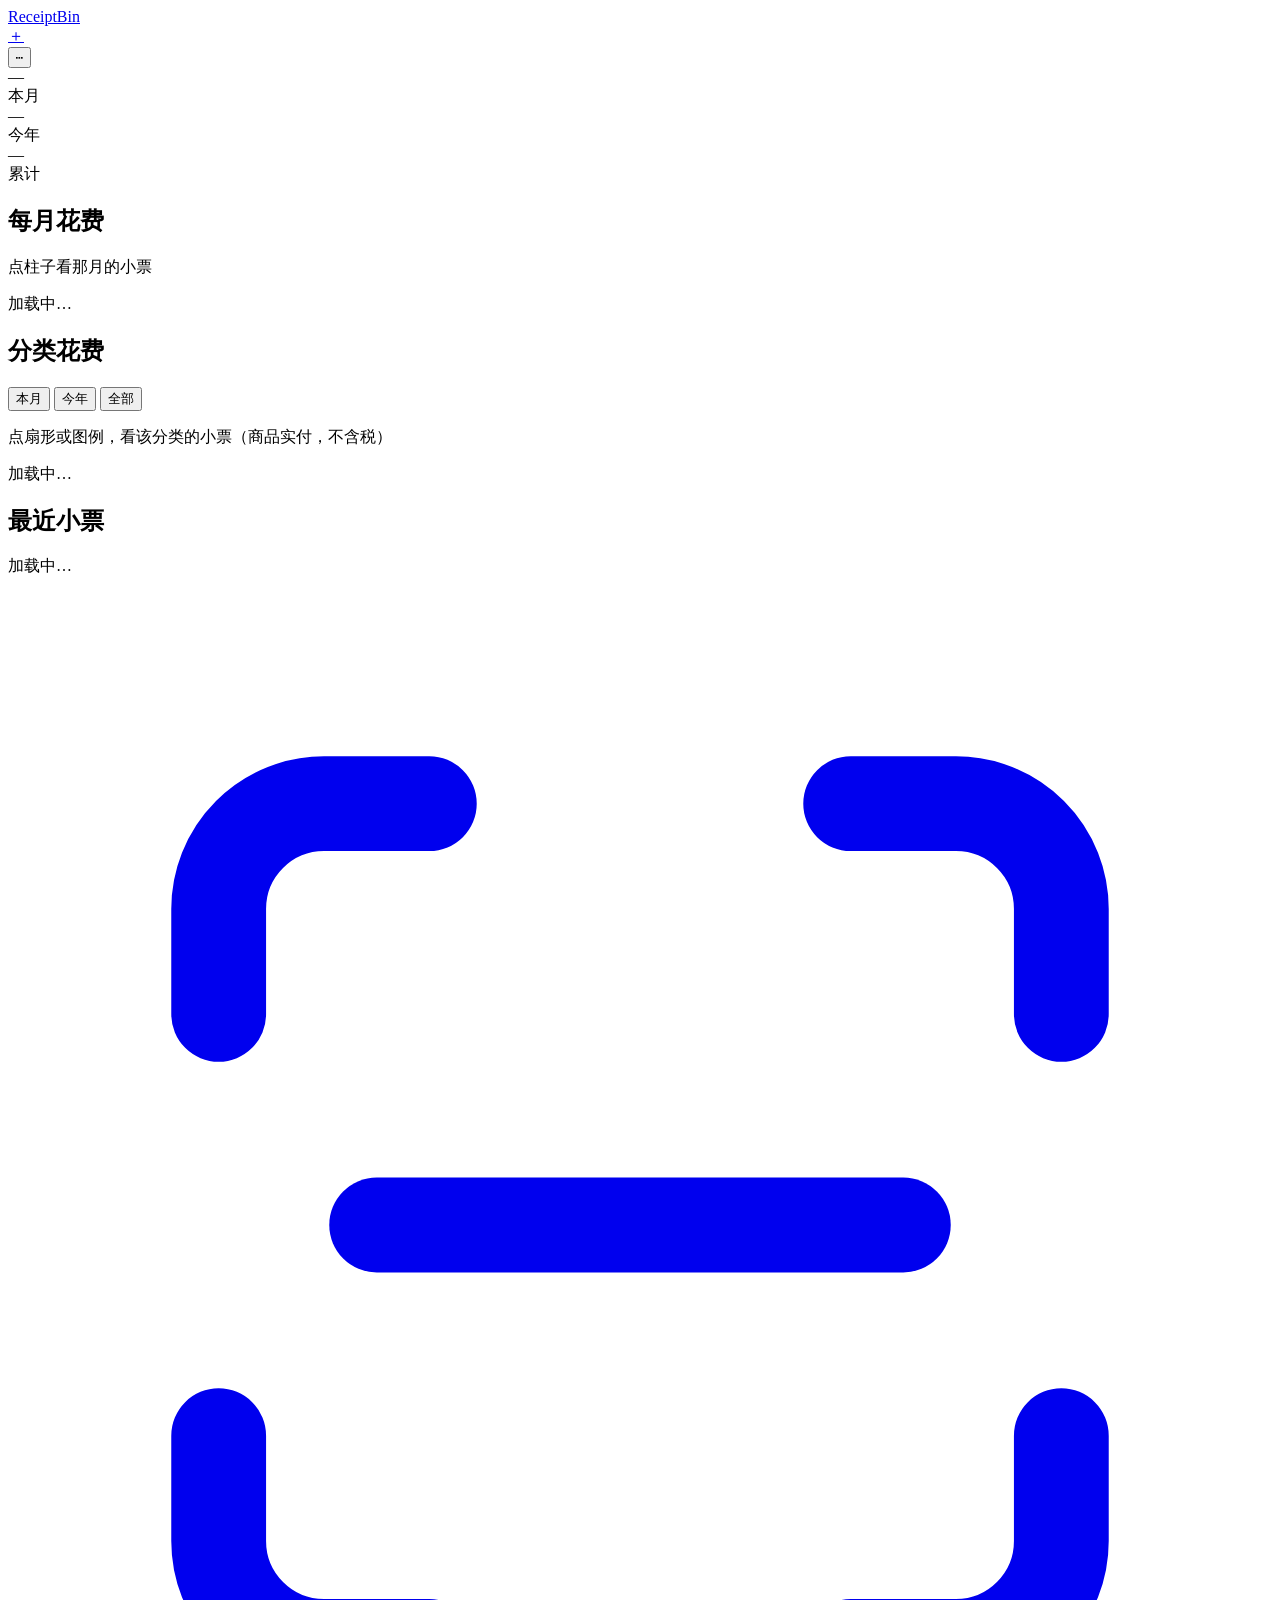
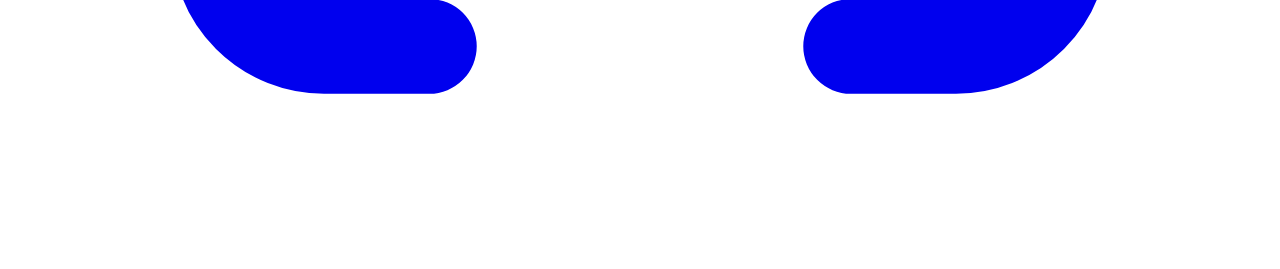
==== web/pages/index.html @ 1c5d77f0 "ReceiptBin v1.0：Costco 购物记录 种子与测试数据均为虚构示例，不含真实购物记录。" ====
<!DOCTYPE html>
<html lang="zh-CN">
<head>
<meta charset="utf-8">
<meta name="viewport" content="width=device-width, initial-scale=1, viewport-fit=cover">
<meta name="mobile-web-app-capable" content="yes">
<meta name="apple-mobile-web-app-capable" content="yes">
<meta name="apple-mobile-web-app-status-bar-style" content="default">
<meta name="apple-mobile-web-app-title" content="ReceiptBin">
<meta name="theme-color" content="#ffffff">
<link rel="manifest" href="/static/manifest.json">
<link rel="apple-touch-icon" href="/static/icon-180.png">
<title>ReceiptBin</title>
<link rel="stylesheet" href="/static/app.css">
</head>
<body>
<header class="topbar">
  <a class="brand" href="/">ReceiptBin</a>
  <div class="topbar-actions">
    <a class="icon-btn" href="/upload" aria-label="扫小票">＋</a>
    <div class="topbar-menu">
      <button class="icon-btn" id="topMenuBtn" aria-label="菜单">⋯</button>
      <div class="menu-pop" id="topMenuPop" hidden>
        <a class="menu-item" href="/receipts">小票</a>
        <a class="menu-item" href="/search">搜索</a>
        <a class="menu-item" href="/watchlist">盯价</a>
        <a class="menu-item" href="/alerts">提醒<span class="badge-inline" data-alert-badge hidden></span></a>
        <a class="menu-item" href="/settings">设置</a>
        <button class="menu-item danger" id="logoutBtn">登出</button>
      </div>
    </div>
  </div>
</header>
<main class="home">
  <div id="alertBanner"></div>
  <div class="stat-grid" id="statGrid">
    <div class="stat-card"><div class="stat-num">—</div><div class="stat-label">本月</div></div>
    <div class="stat-card"><div class="stat-num">—</div><div class="stat-label">今年</div></div>
    <div class="stat-card"><div class="stat-num">—</div><div class="stat-label">累计</div></div>
  </div>
  <div class="card chart-card">
    <h2>每月花费</h2>
    <p class="muted">点柱子看那月的小票</p>
    <div id="monthChart"><p class="muted">加载中…</p></div>
  </div>
  <div class="card chart-card">
    <h2>分类花费</h2>
    <div class="seg-bar" id="periodSeg">
      <button class="seg-btn" data-period="month">本月</button>
      <button class="seg-btn selected" data-period="year">今年</button>
      <button class="seg-btn" data-period="all">全部</button>
    </div>
    <p class="muted">点扇形或图例，看该分类的小票（商品实付，不含税）</p>
    <div id="catChart"><p class="muted">加载中…</p></div>
    <div class="legend" id="catLegend"></div>
  </div>
  <h2>最近小票</h2>
  <div id="recentList"><p class="muted">加载中…</p></div>
  <a class="fab" href="/upload" aria-label="扫小票">
    <svg viewBox="0 0 24 24" fill="none" stroke="currentColor" stroke-width="1.8" stroke-linecap="round" stroke-linejoin="round" aria-hidden="true">
      <path d="M4 8V6a2 2 0 0 1 2-2h2"/><path d="M16 4h2a2 2 0 0 1 2 2v2"/>
      <path d="M20 16v2a2 2 0 0 1-2 2h-2"/><path d="M8 20H6a2 2 0 0 1-2-2v-2"/>
      <path d="M7 12h10"/>
    </svg>
  </a>
</main>
<div id="toast"></div>
<script src="/static/app.js"></script>
<script src="/static/home.js"></script>
</body>
</html>
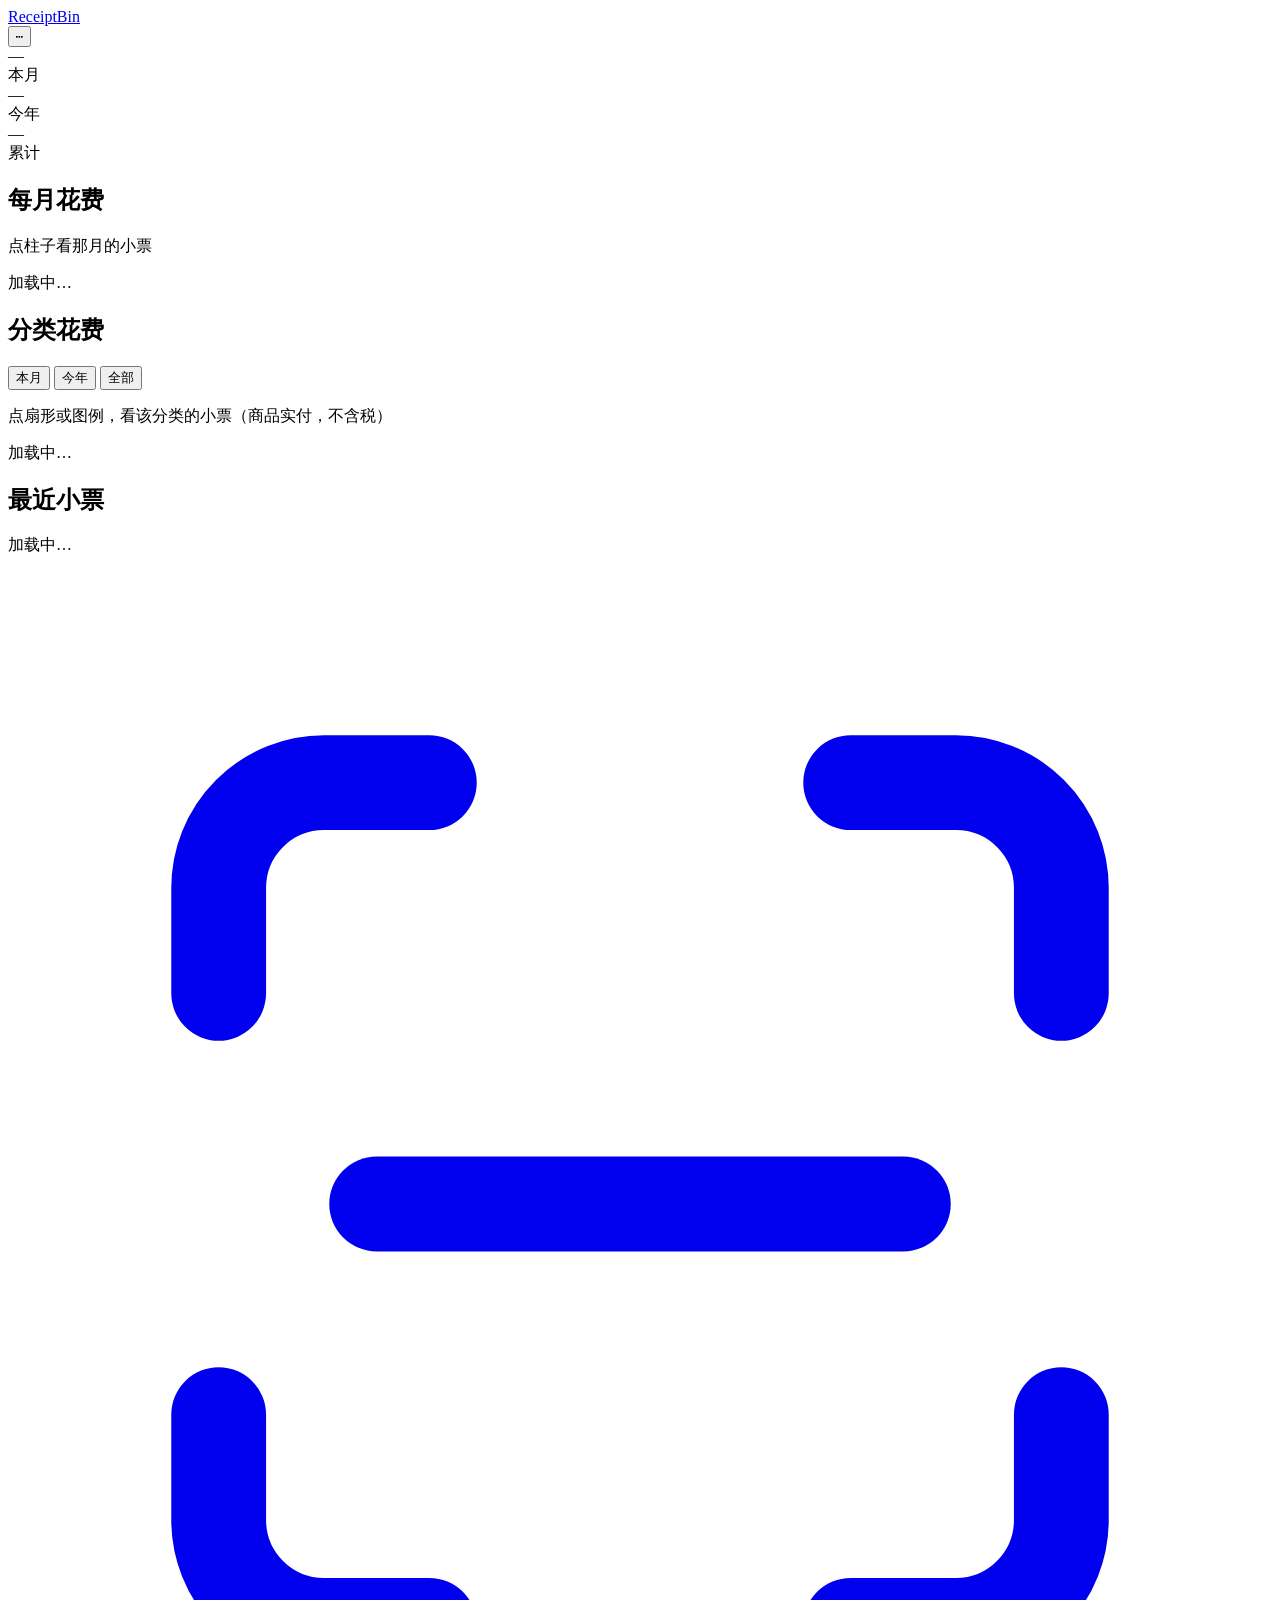
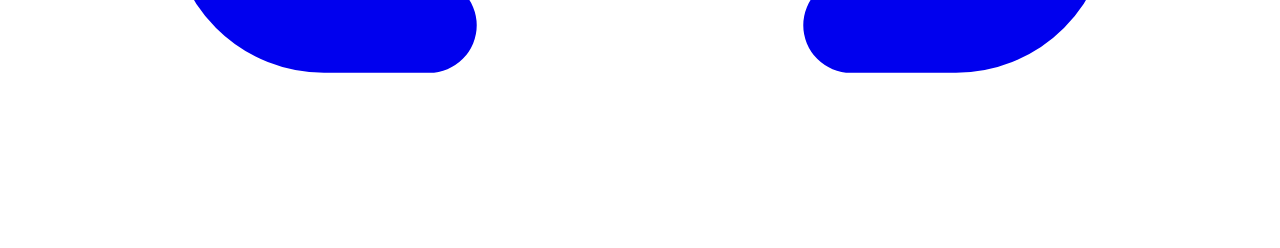
==== commit 748b351c: "v1.3: 导出解析接受任意单字母商品前缀（F=FSA 商品）；删顶部 + 图标，扫小票进 ⋯ 菜单 - exportItemRe 只认 E 前缀，F 前缀行（如 TAMPAX）整行被漏掉；   改为" ====
--- a/web/pages/index.html
+++ b/web/pages/index.html
@@ -17,10 +17,10 @@
 <header class="topbar">
   <a class="brand" href="/">ReceiptBin</a>
   <div class="topbar-actions">
-    <a class="icon-btn" href="/upload" aria-label="扫小票">＋</a>
     <div class="topbar-menu">
       <button class="icon-btn" id="topMenuBtn" aria-label="菜单">⋯</button>
       <div class="menu-pop" id="topMenuPop" hidden>
+        <a class="menu-item" href="/upload">扫小票</a>
         <a class="menu-item" href="/receipts">小票</a>
         <a class="menu-item" href="/search">搜索</a>
         <a class="menu-item" href="/watchlist">盯价</a>
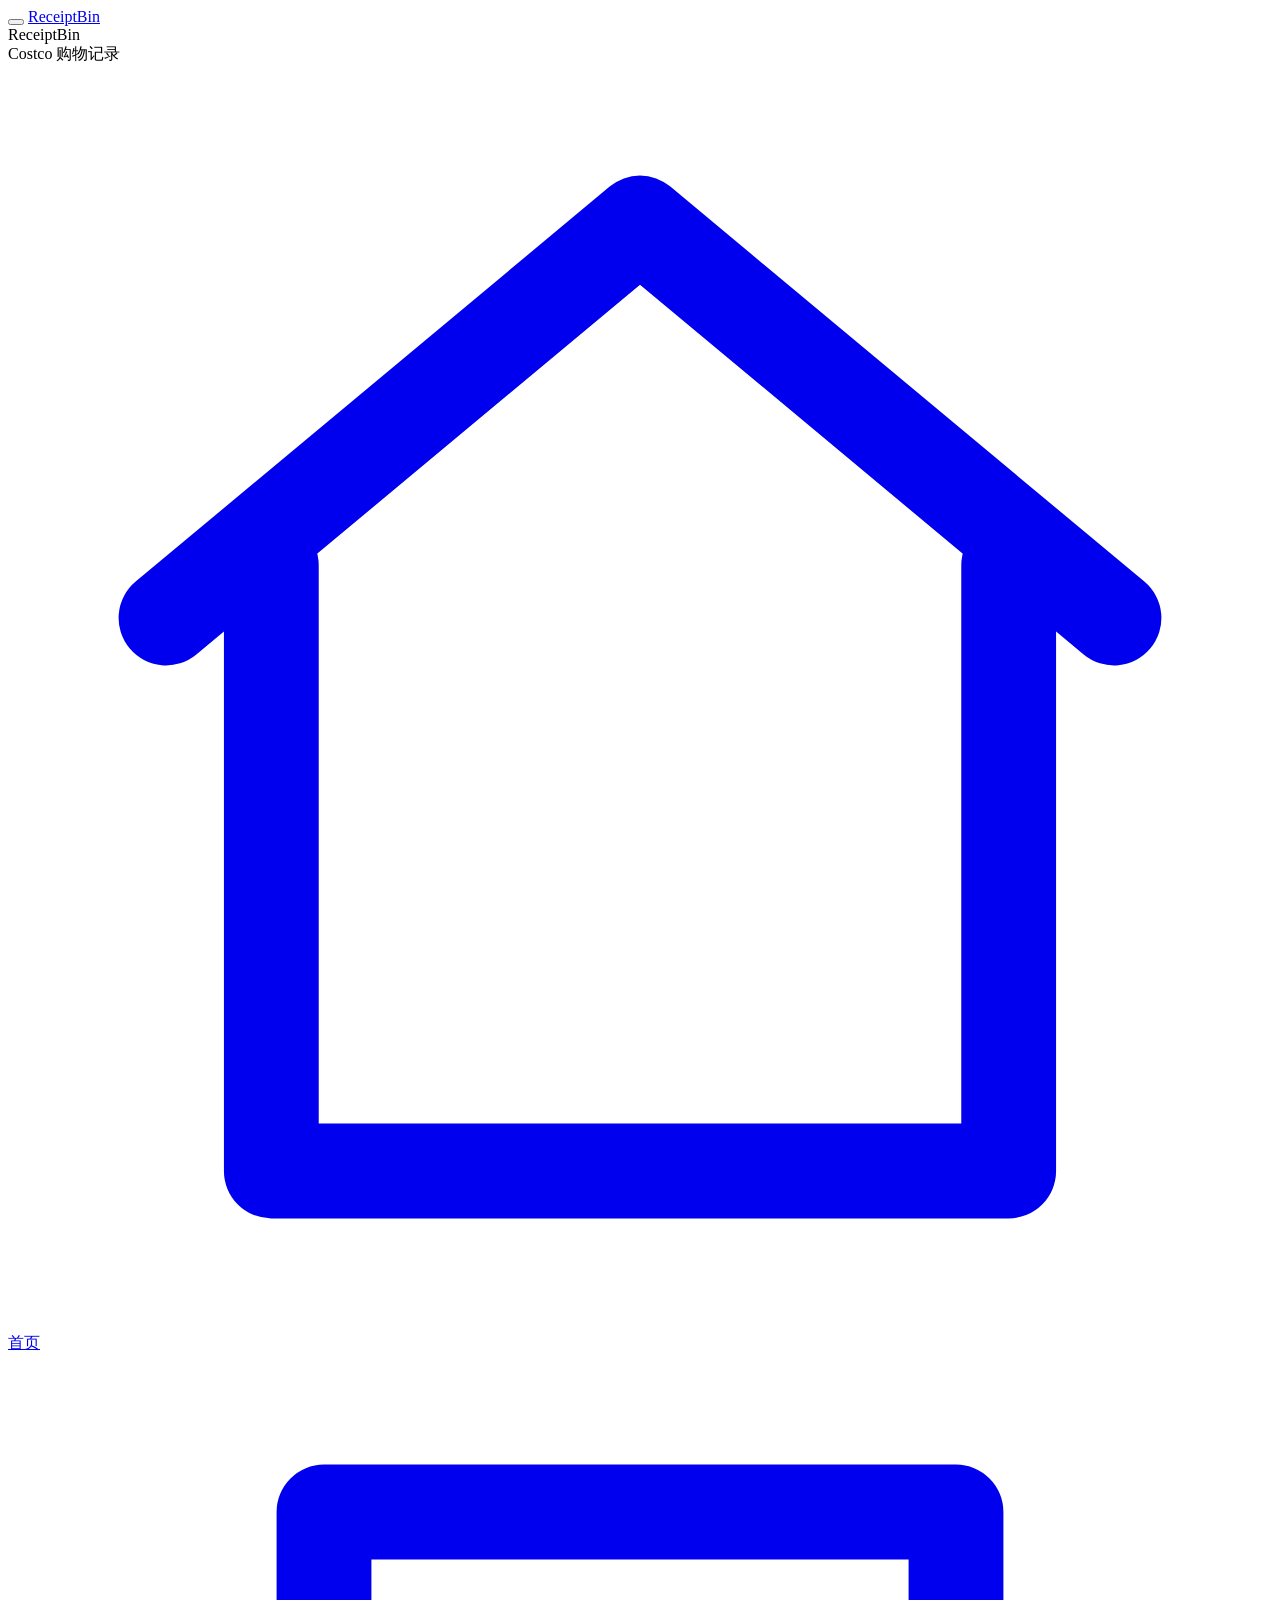
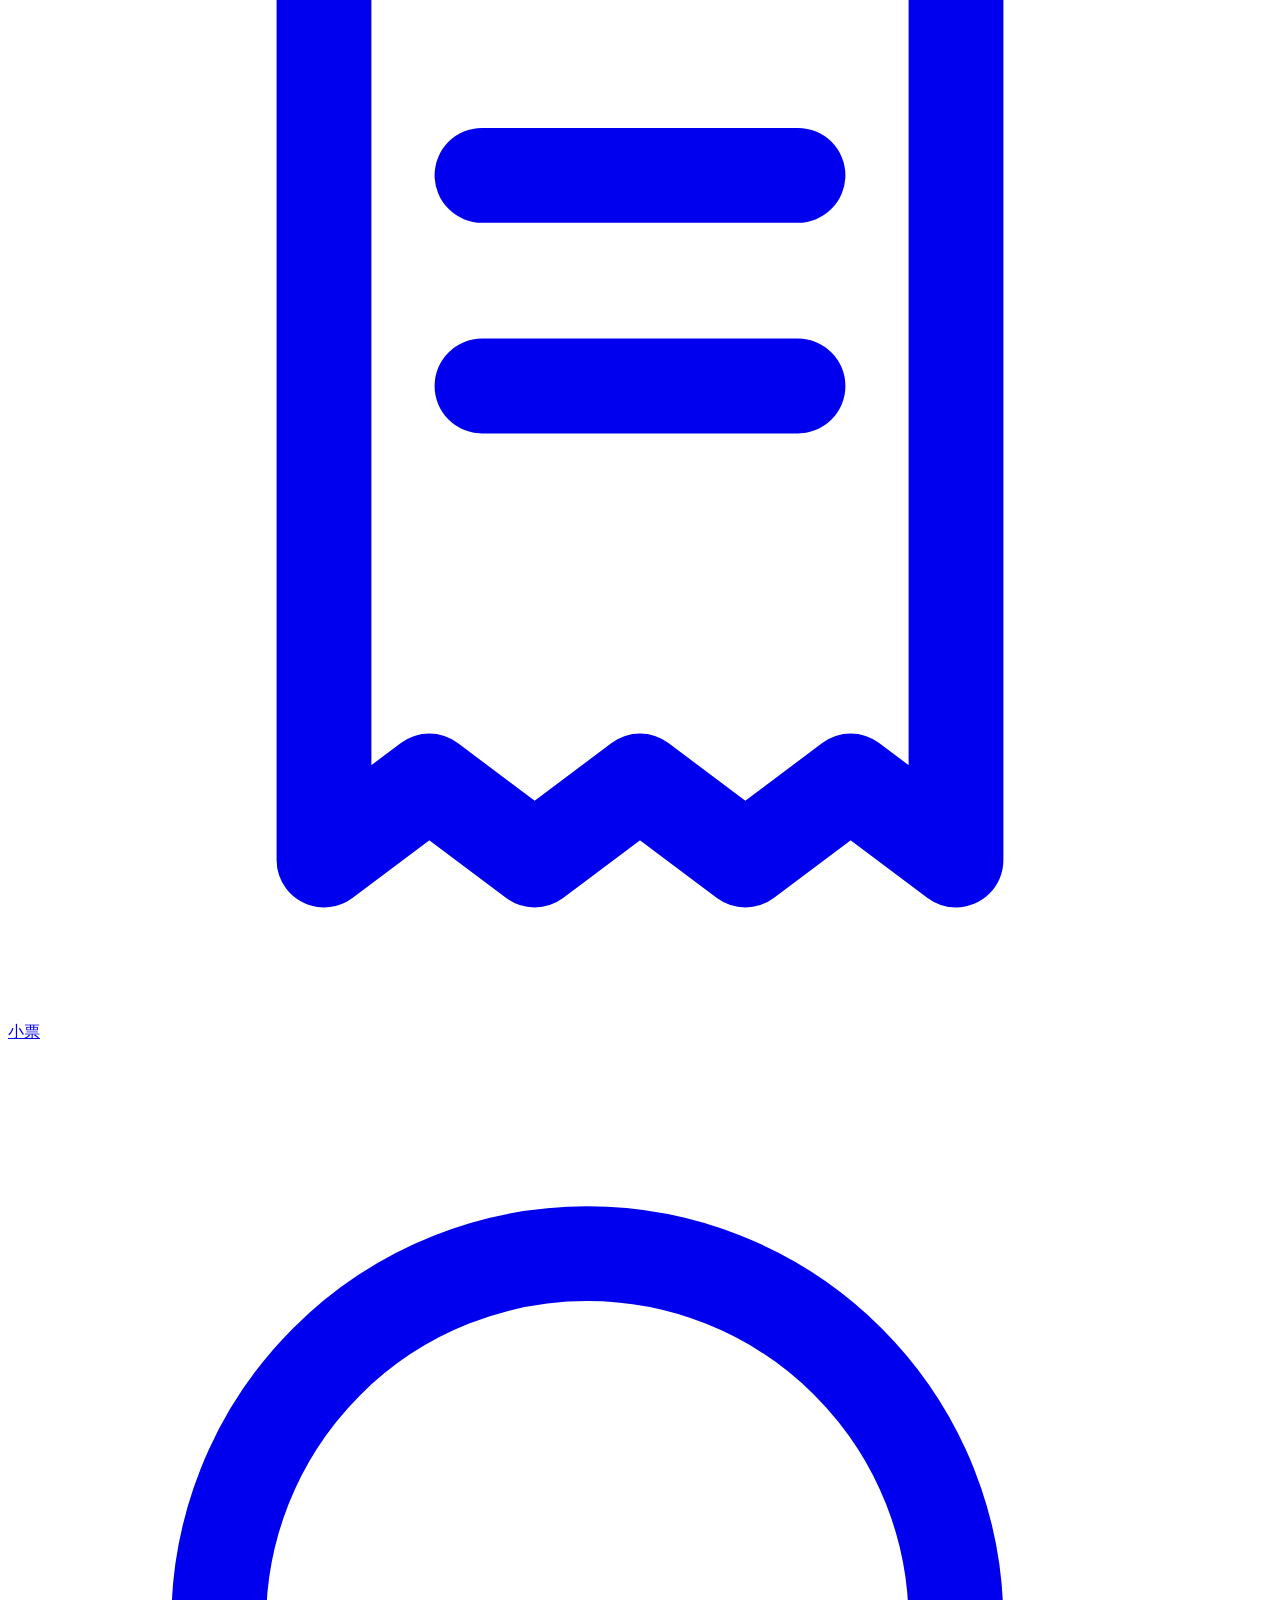
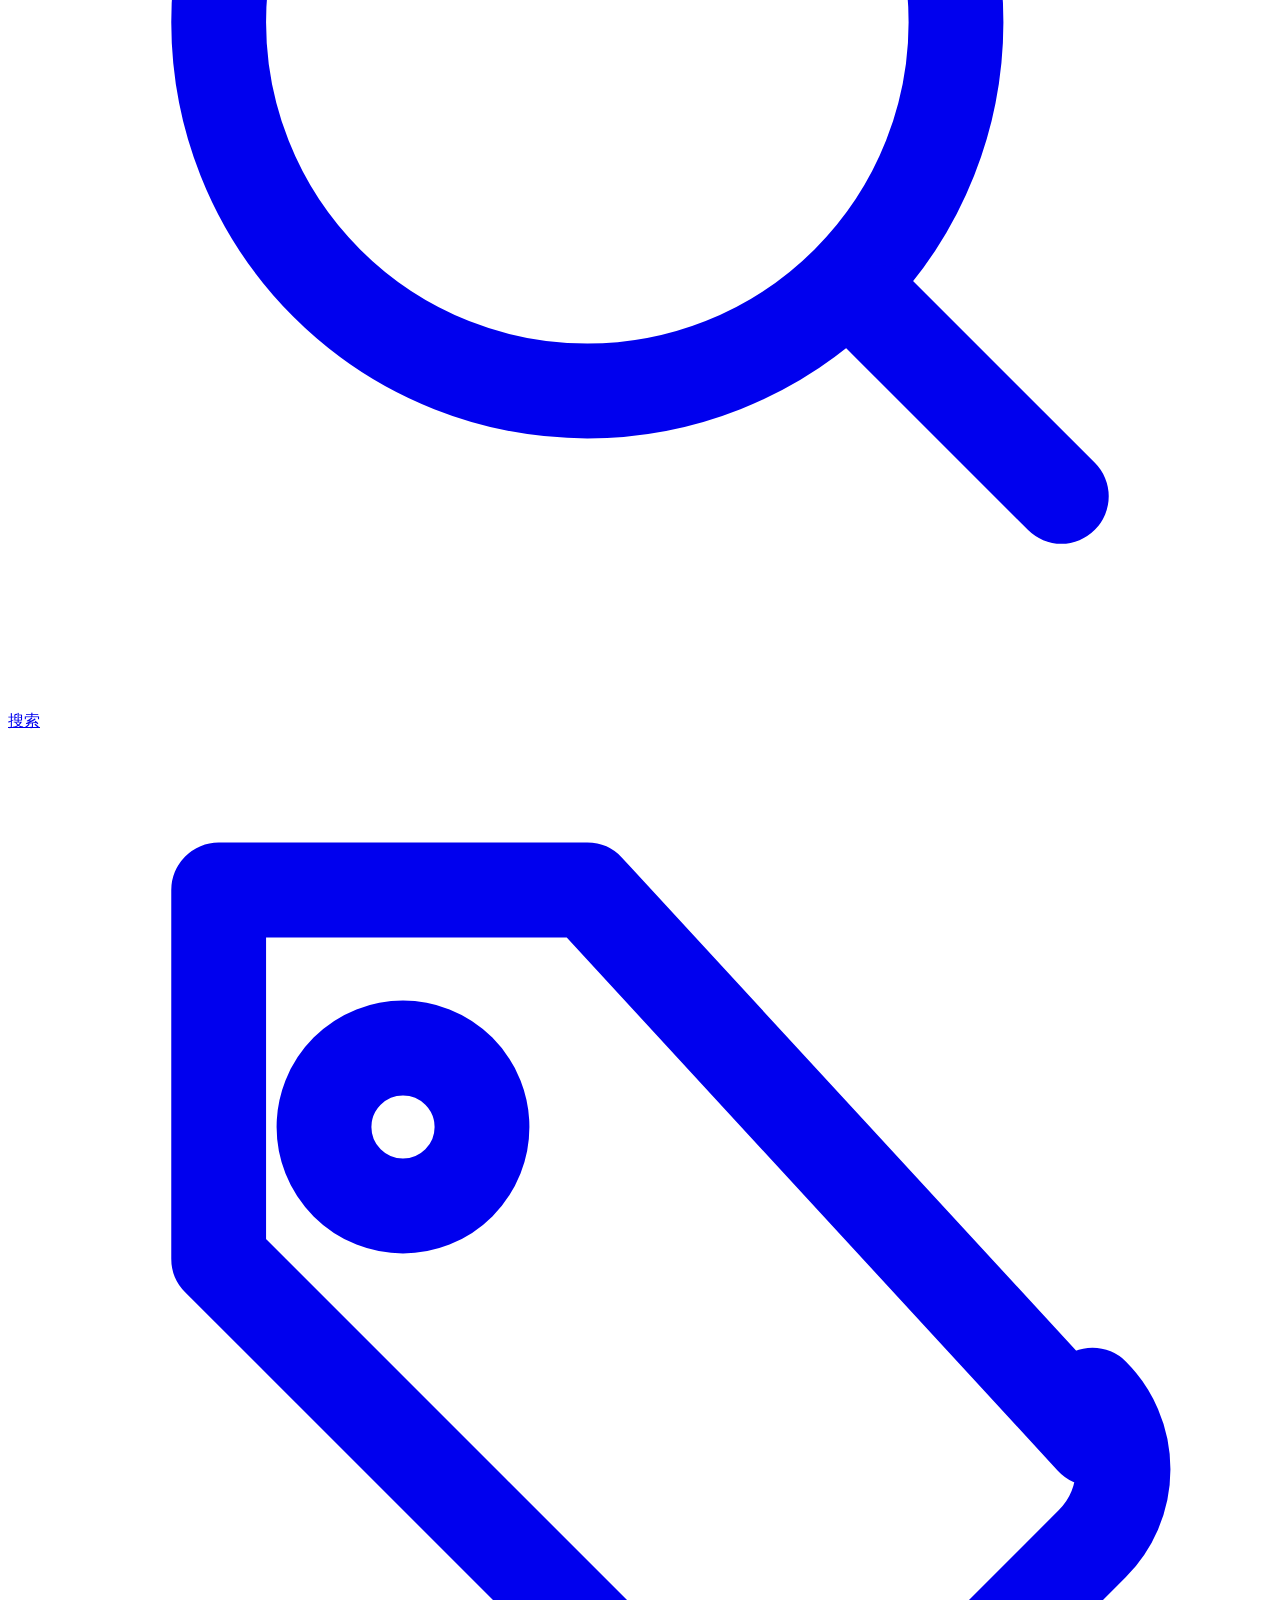
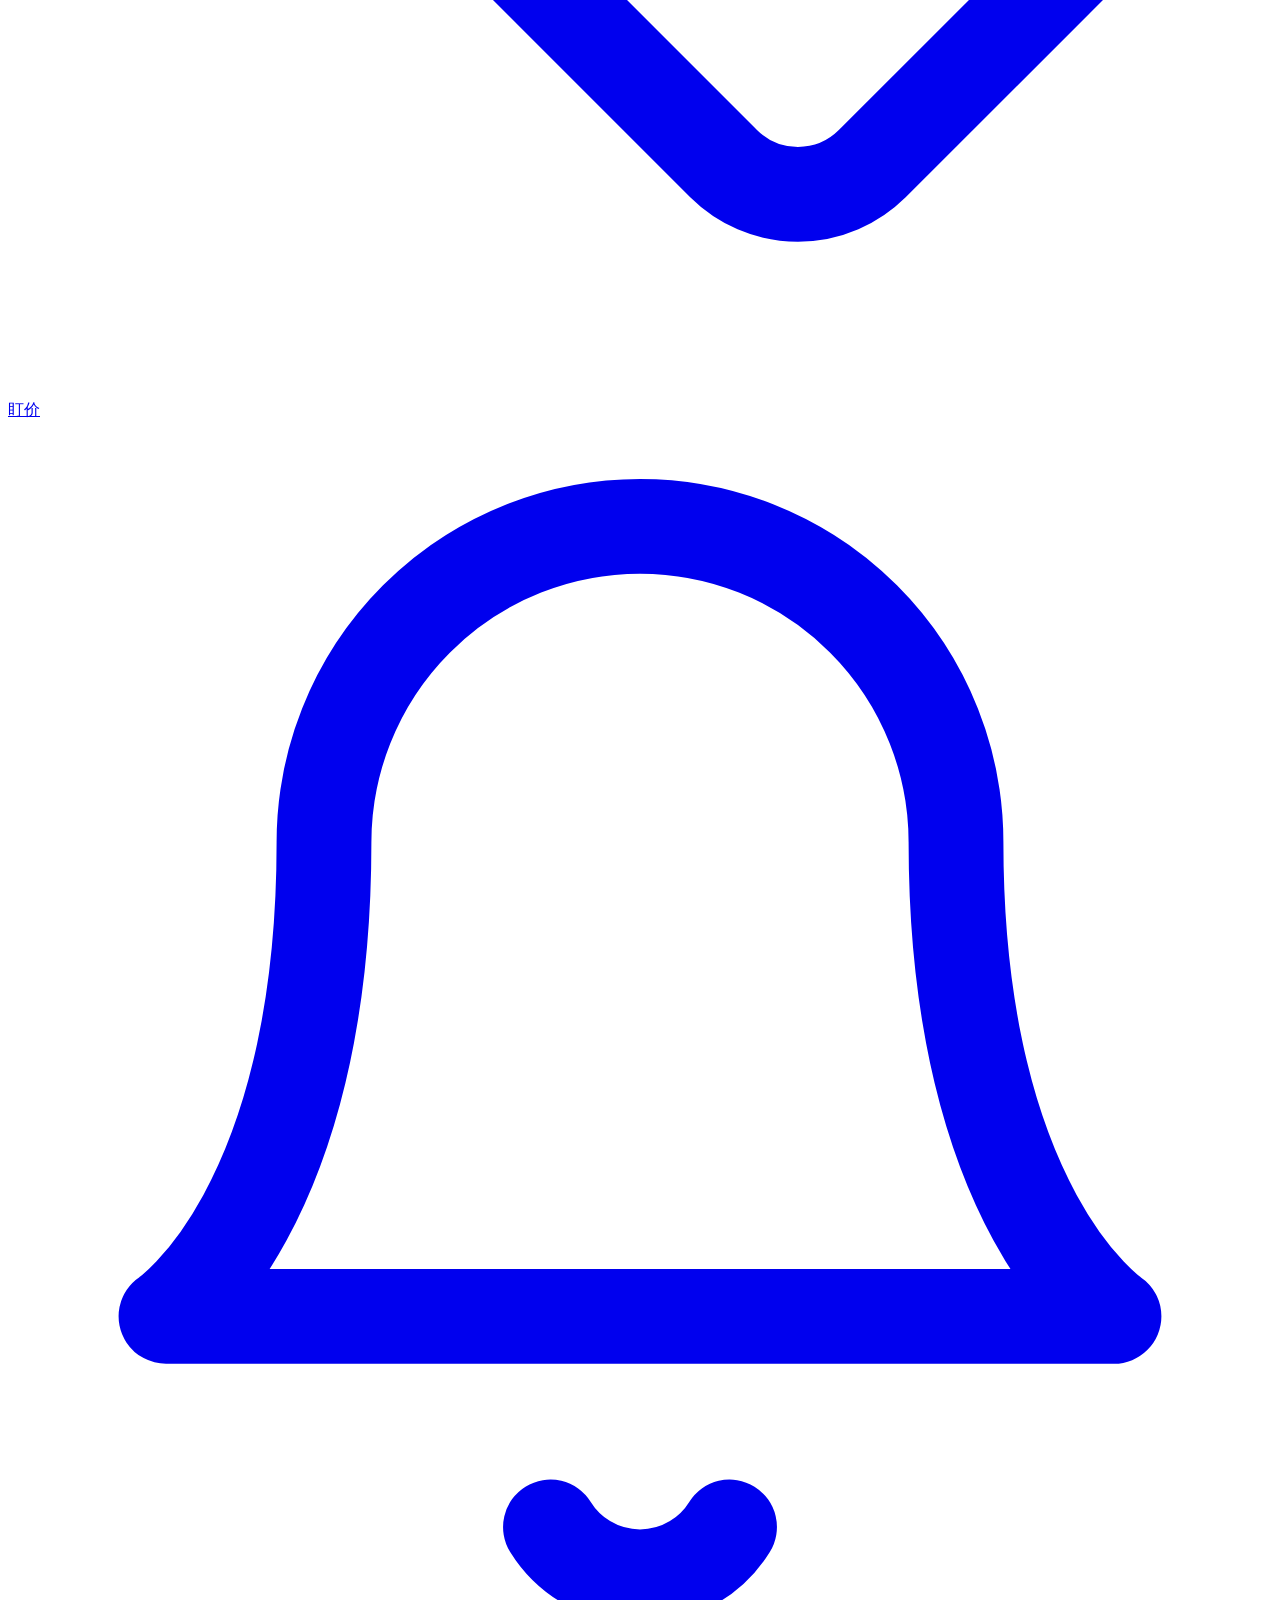
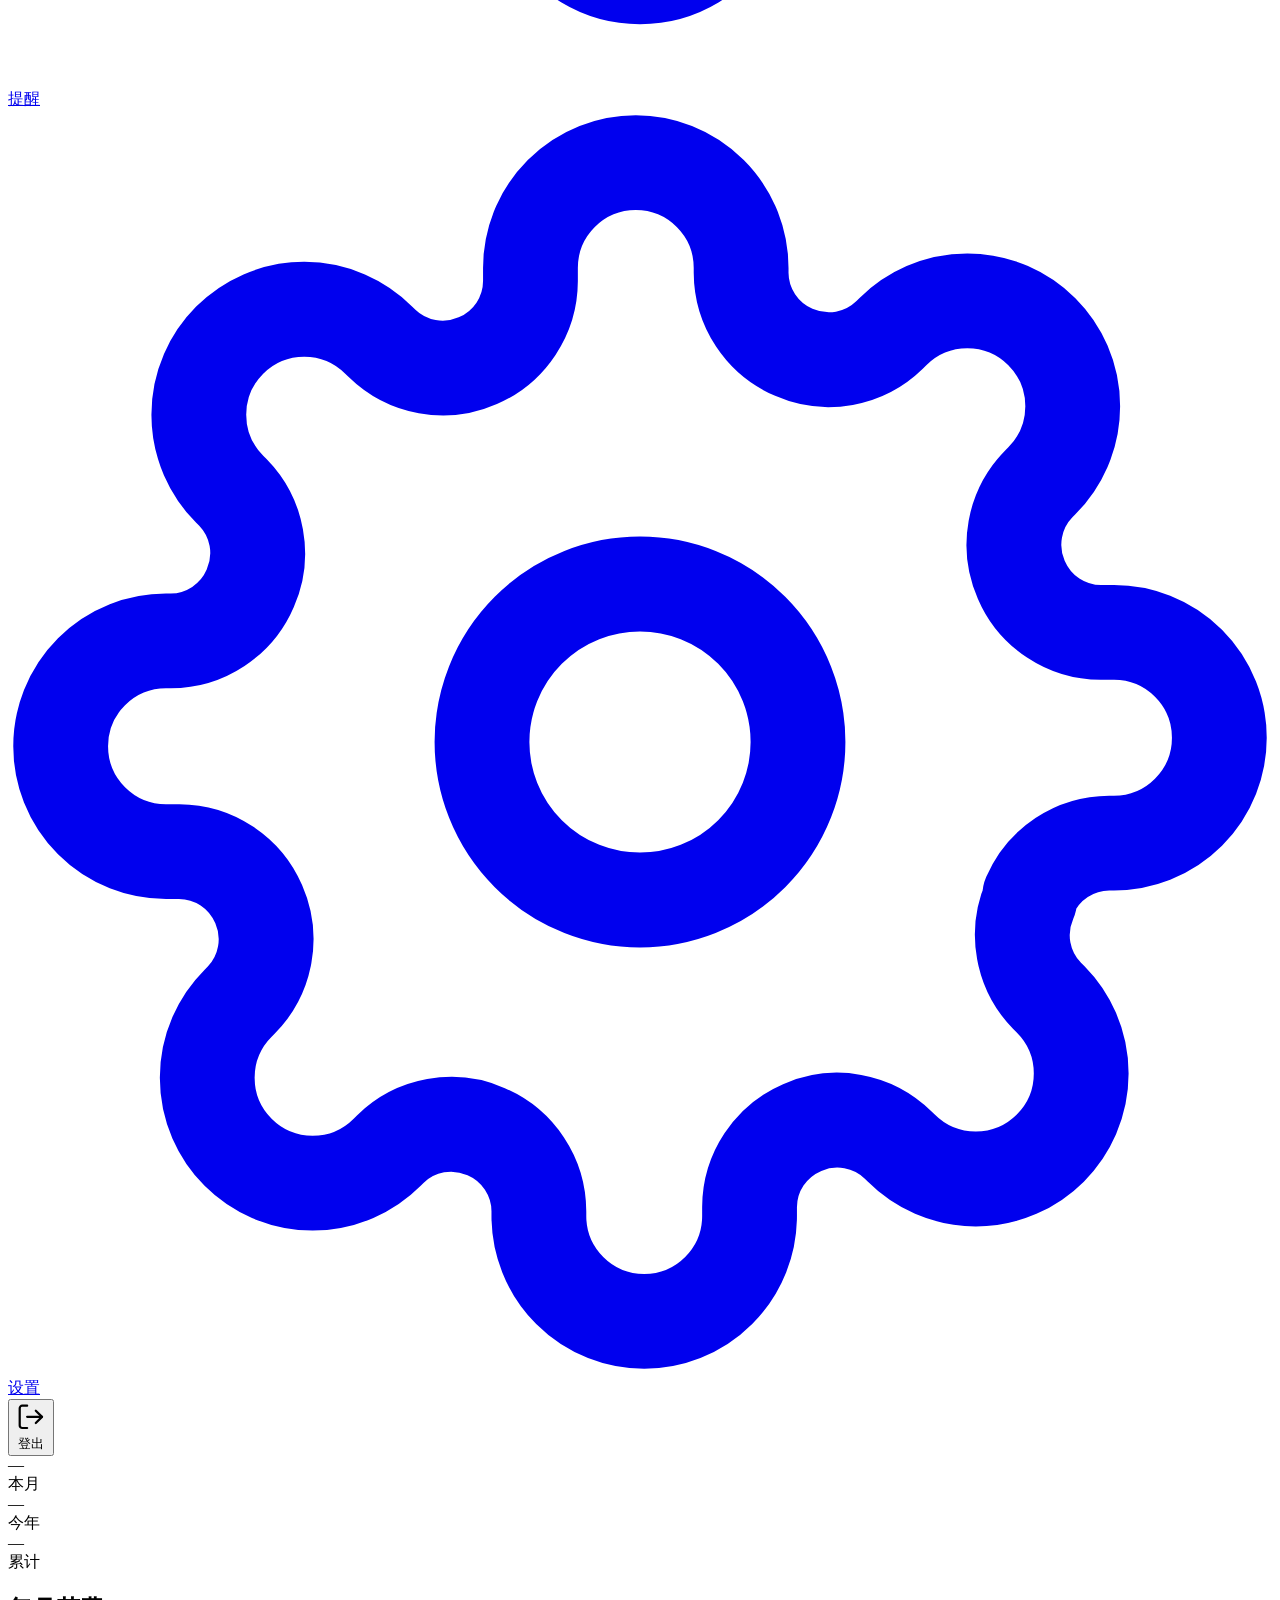
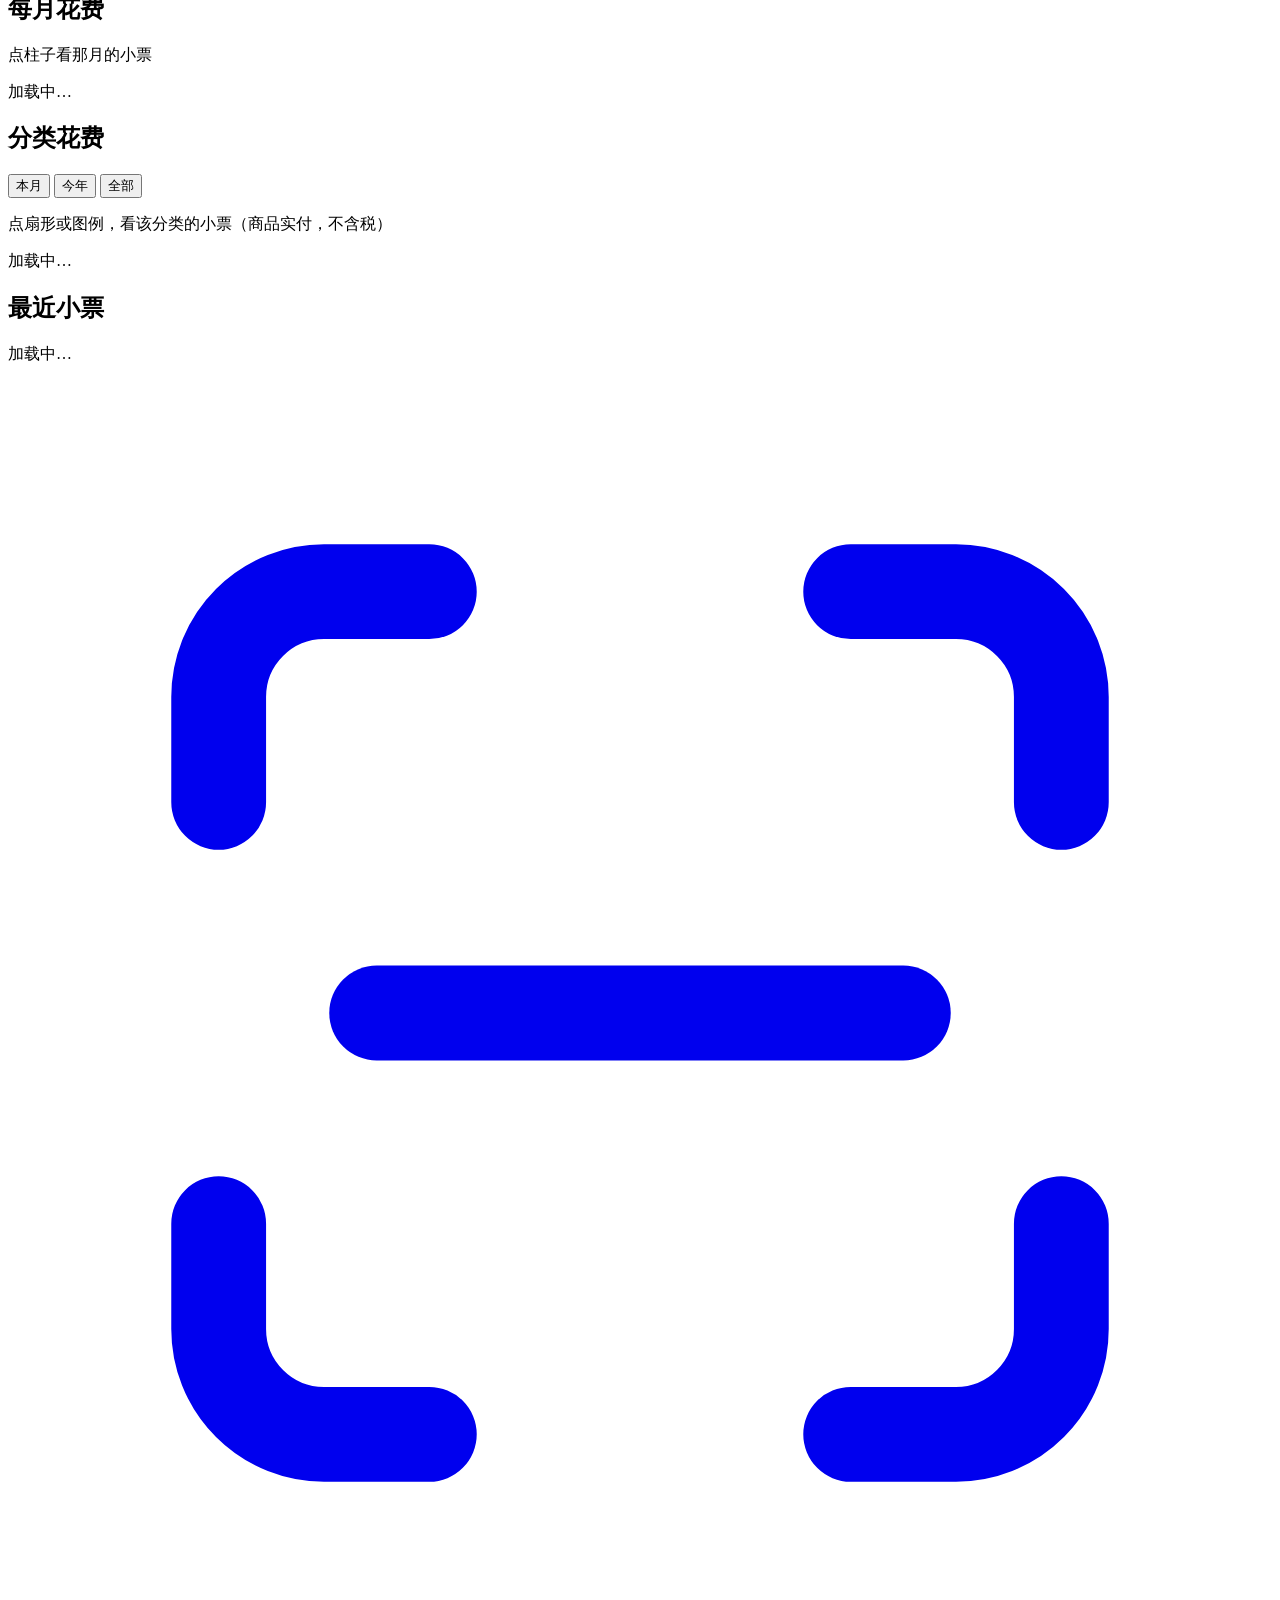
==== commit 7e5e4e24: "v2.0: 左侧抽屉菜单替代 ⋯ 弹出菜单 - 顶栏左上角汉堡按钮，点开后抽屉从左边滑出（毛玻璃，按钮变 ✕）；   点遮罩、左滑抽屉、Esc 或再点按钮关闭，打开时锁住页面滚动 - 菜单项带图标，当" ====
--- a/web/pages/index.html
+++ b/web/pages/index.html
@@ -15,22 +15,41 @@
 </head>
 <body>
 <header class="topbar">
+  <button class="burger" id="burgerBtn" aria-label="菜单"><span></span><span></span><span></span></button>
   <a class="brand" href="/">ReceiptBin</a>
-  <div class="topbar-actions">
-    <div class="topbar-menu">
-      <button class="icon-btn" id="topMenuBtn" aria-label="菜单">⋯</button>
-      <div class="menu-pop" id="topMenuPop" hidden>
-        <a class="menu-item" href="/upload">扫小票</a>
-        <a class="menu-item" href="/receipts">小票</a>
-        <a class="menu-item" href="/search">搜索</a>
-        <a class="menu-item" href="/watchlist">盯价</a>
-        <a class="menu-item" href="/alerts">提醒<span class="badge-inline" data-alert-badge hidden></span></a>
-        <a class="menu-item" href="/settings">设置</a>
-        <button class="menu-item danger" id="logoutBtn">登出</button>
-      </div>
-    </div>
+</header>
+<div class="scrim" id="scrim"></div>
+<aside class="drawer" id="drawer" aria-label="菜单">
+  <div class="drawer-head">
+    <div class="logo">ReceiptBin</div>
+    <div class="sub">Costco 购物记录</div>
   </div>
-</header>
+  <nav>
+    <a class="drawer-item" data-nav="home" href="/">
+      <svg viewBox="0 0 24 24" fill="none" stroke="currentColor" stroke-width="1.8" stroke-linecap="round" stroke-linejoin="round" aria-hidden="true"><path d="M3 10.5 12 3l9 7.5"/><path d="M5 9.5V21h14V9.5"/></svg>
+      首页</a>
+    <a class="drawer-item" data-nav="receipts" href="/receipts">
+      <svg viewBox="0 0 24 24" fill="none" stroke="currentColor" stroke-width="1.8" stroke-linecap="round" stroke-linejoin="round" aria-hidden="true"><path d="M6 3h12v18l-2-1.5L14 21l-2-1.5L10 21l-2-1.5L6 21z"/><path d="M9 8h6M9 12h6"/></svg>
+      小票<span class="count" id="receiptCount"></span></a>
+    <a class="drawer-item" data-nav="search" href="/search">
+      <svg viewBox="0 0 24 24" fill="none" stroke="currentColor" stroke-width="1.8" stroke-linecap="round" stroke-linejoin="round" aria-hidden="true"><circle cx="11" cy="11" r="7"/><path d="m20 20-3.5-3.5"/></svg>
+      搜索</a>
+    <a class="drawer-item" data-nav="watchlist" href="/watchlist">
+      <svg viewBox="0 0 24 24" fill="none" stroke="currentColor" stroke-width="1.8" stroke-linecap="round" stroke-linejoin="round" aria-hidden="true"><path d="M20.59 13.41 11 3H4v7l9.59 9.59a2 2 0 0 0 2.82 0l4.18-4.18a2 2 0 0 0 0-2.82z"/><circle cx="7.5" cy="7.5" r="1.5"/></svg>
+      盯价<span class="count" id="watchCount"></span></a>
+    <a class="drawer-item" data-nav="alerts" href="/alerts">
+      <svg viewBox="0 0 24 24" fill="none" stroke="currentColor" stroke-width="1.8" stroke-linecap="round" stroke-linejoin="round" aria-hidden="true"><path d="M18 8a6 6 0 1 0-12 0c0 7-3 9-3 9h18s-3-2-3-9"/><path d="M13.7 21a2 2 0 0 1-3.4 0"/></svg>
+      提醒</a>
+    <a class="drawer-item" data-nav="settings" href="/settings">
+      <svg viewBox="0 0 24 24" fill="none" stroke="currentColor" stroke-width="1.8" stroke-linecap="round" stroke-linejoin="round" aria-hidden="true"><circle cx="12" cy="12" r="3"/><path d="M19.4 15a1.65 1.65 0 0 0 .33 1.82l.06.06a2 2 0 1 1-2.83 2.83l-.06-.06a1.65 1.65 0 0 0-1.82-.33 1.65 1.65 0 0 0-1 1.51V21a2 2 0 1 1-4 0v-.09a1.65 1.65 0 0 0-1-1.51 1.65 1.65 0 0 0-1.82.33l-.06.06a2 2 0 1 1-2.83-2.83l.06-.06a1.65 1.65 0 0 0 .33-1.82 1.65 1.65 0 0 0-1.51-1H3a2 2 0 1 1 0-4h.09a1.65 1.65 0 0 0 1.51-1 1.65 1.65 0 0 0-.33-1.82l-.06-.06a2 2 0 1 1 2.83-2.83l.06.06a1.65 1.65 0 0 0 1.82.33h0a1.65 1.65 0 0 0 1-1.51V3a2 2 0 1 1 4 0v.09a1.65 1.65 0 0 0 1 1.51h0a1.65 1.65 0 0 0 1.82-.33l.06-.06a2 2 0 1 1 2.83 2.83l-.06.06a1.65 1.65 0 0 0-.33 1.82v0a1.65 1.65 0 0 0 1.51 1H21a2 2 0 1 1 0 4h-.09a1.65 1.65 0 0 0-1.51 1z"/></svg>
+      设置</a>
+  </nav>
+  <div class="drawer-foot">
+    <button class="drawer-item danger" id="logoutBtn">
+      <svg viewBox="0 0 24 24" fill="none" stroke="currentColor" stroke-width="1.8" stroke-linecap="round" stroke-linejoin="round" aria-hidden="true"><path d="M9 21H5a2 2 0 0 1-2-2V5a2 2 0 0 1 2-2h4"/><path d="m16 17 5-5-5-5"/><path d="M21 12H9"/></svg>
+      登出</button>
+  </div>
+</aside>
 <main class="home">
   <div id="alertBanner"></div>
   <div class="stat-grid" id="statGrid">
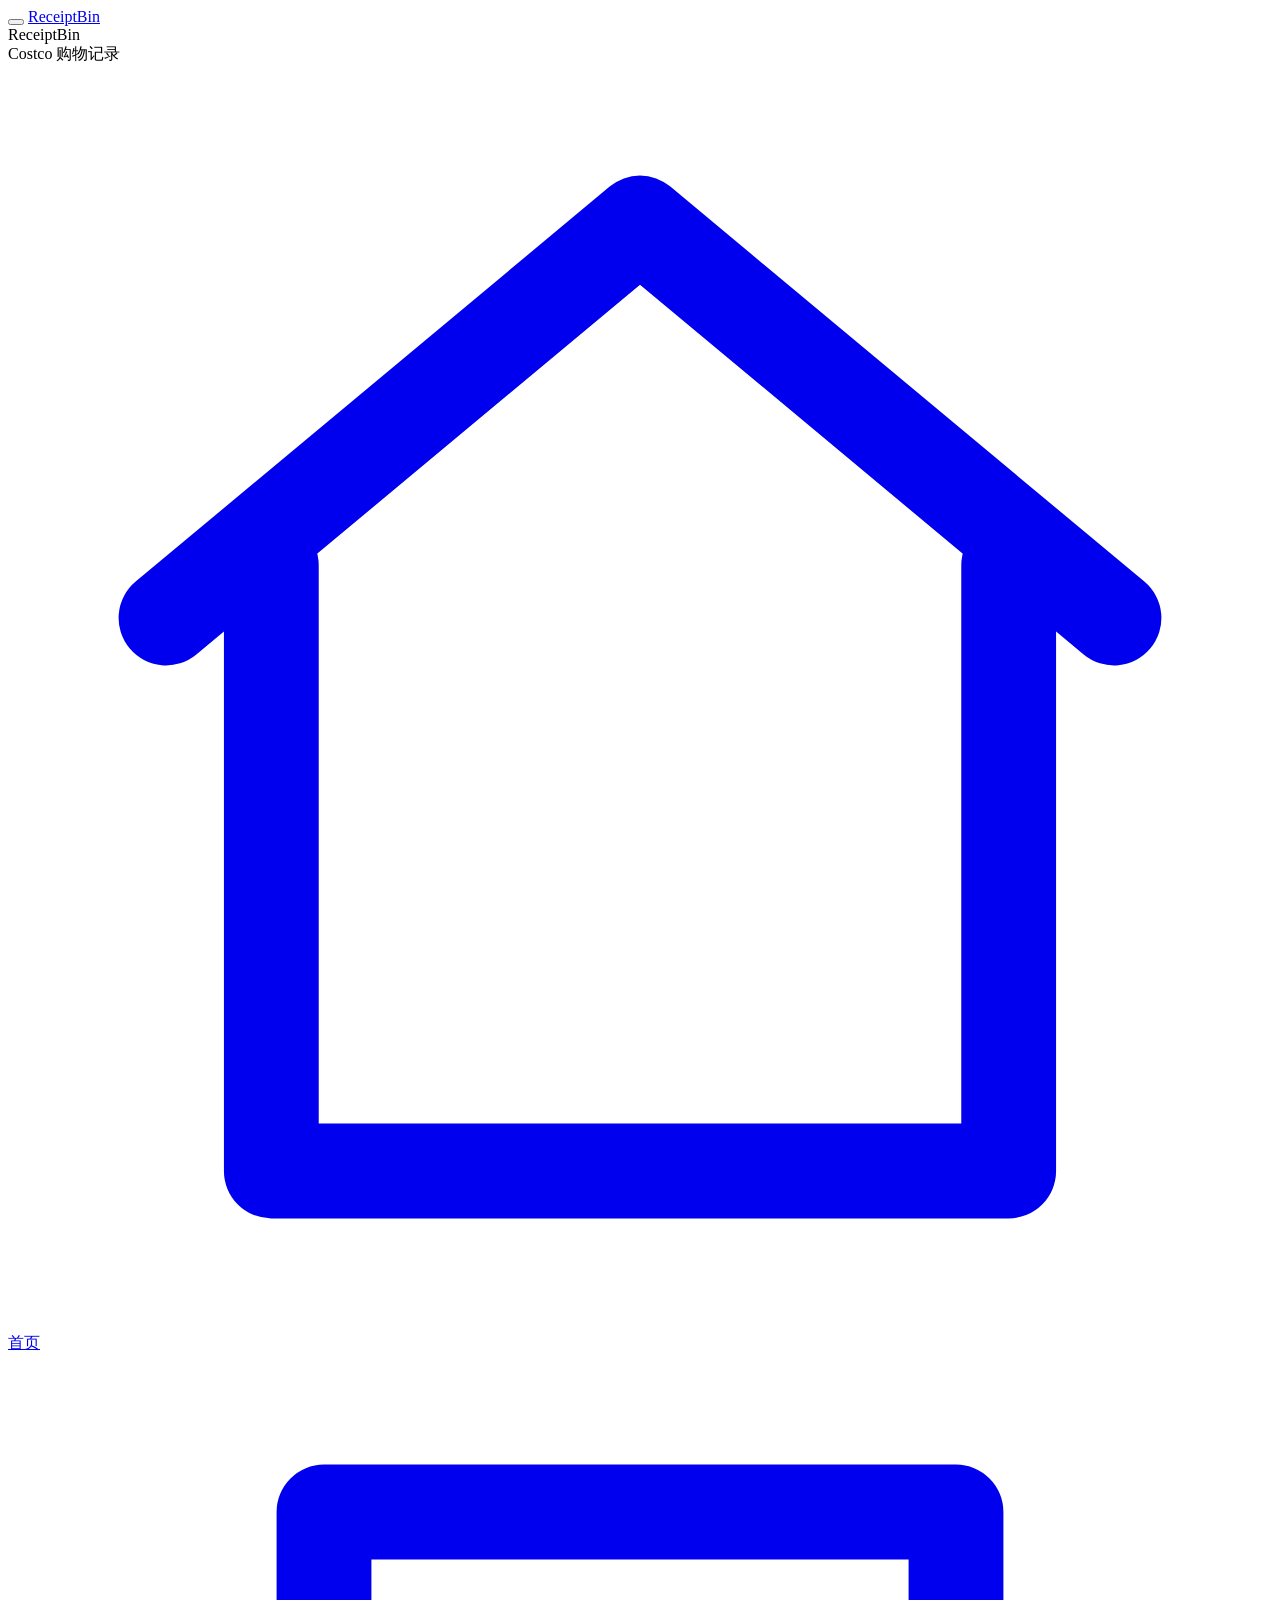
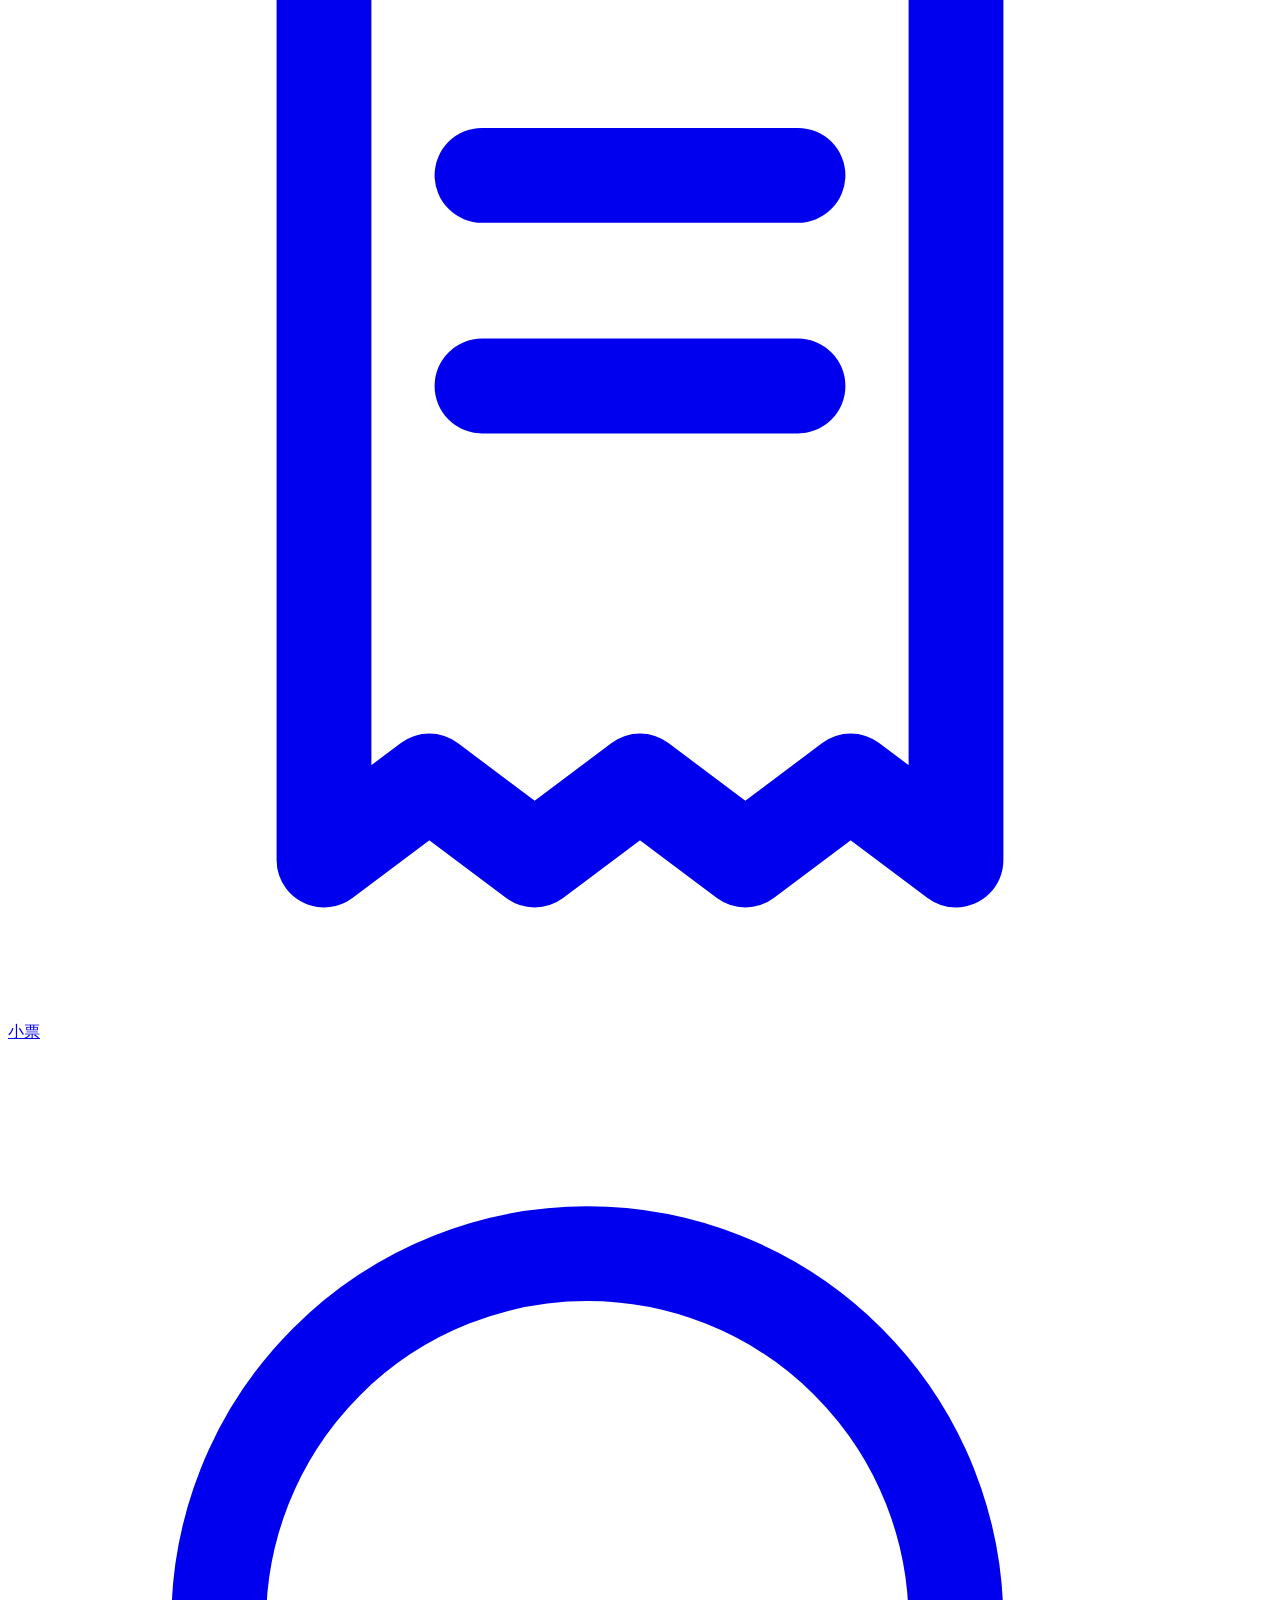
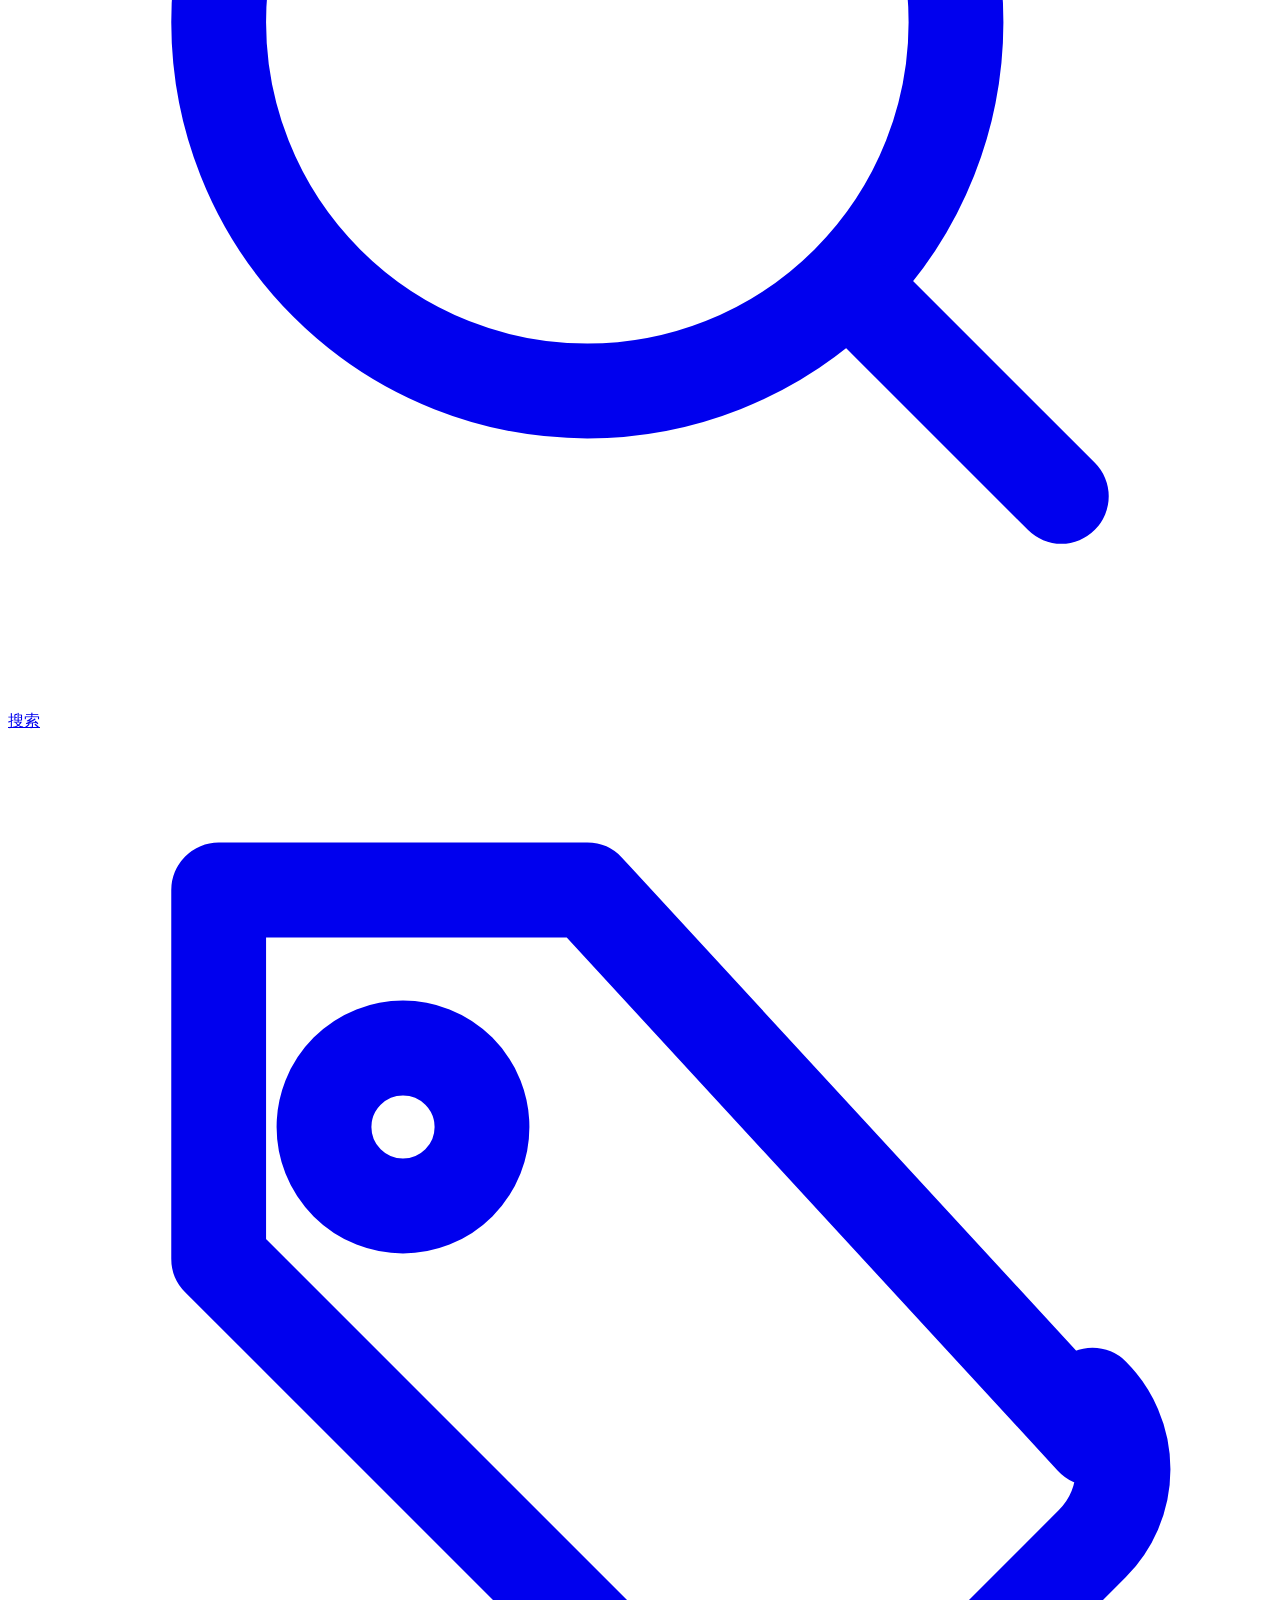
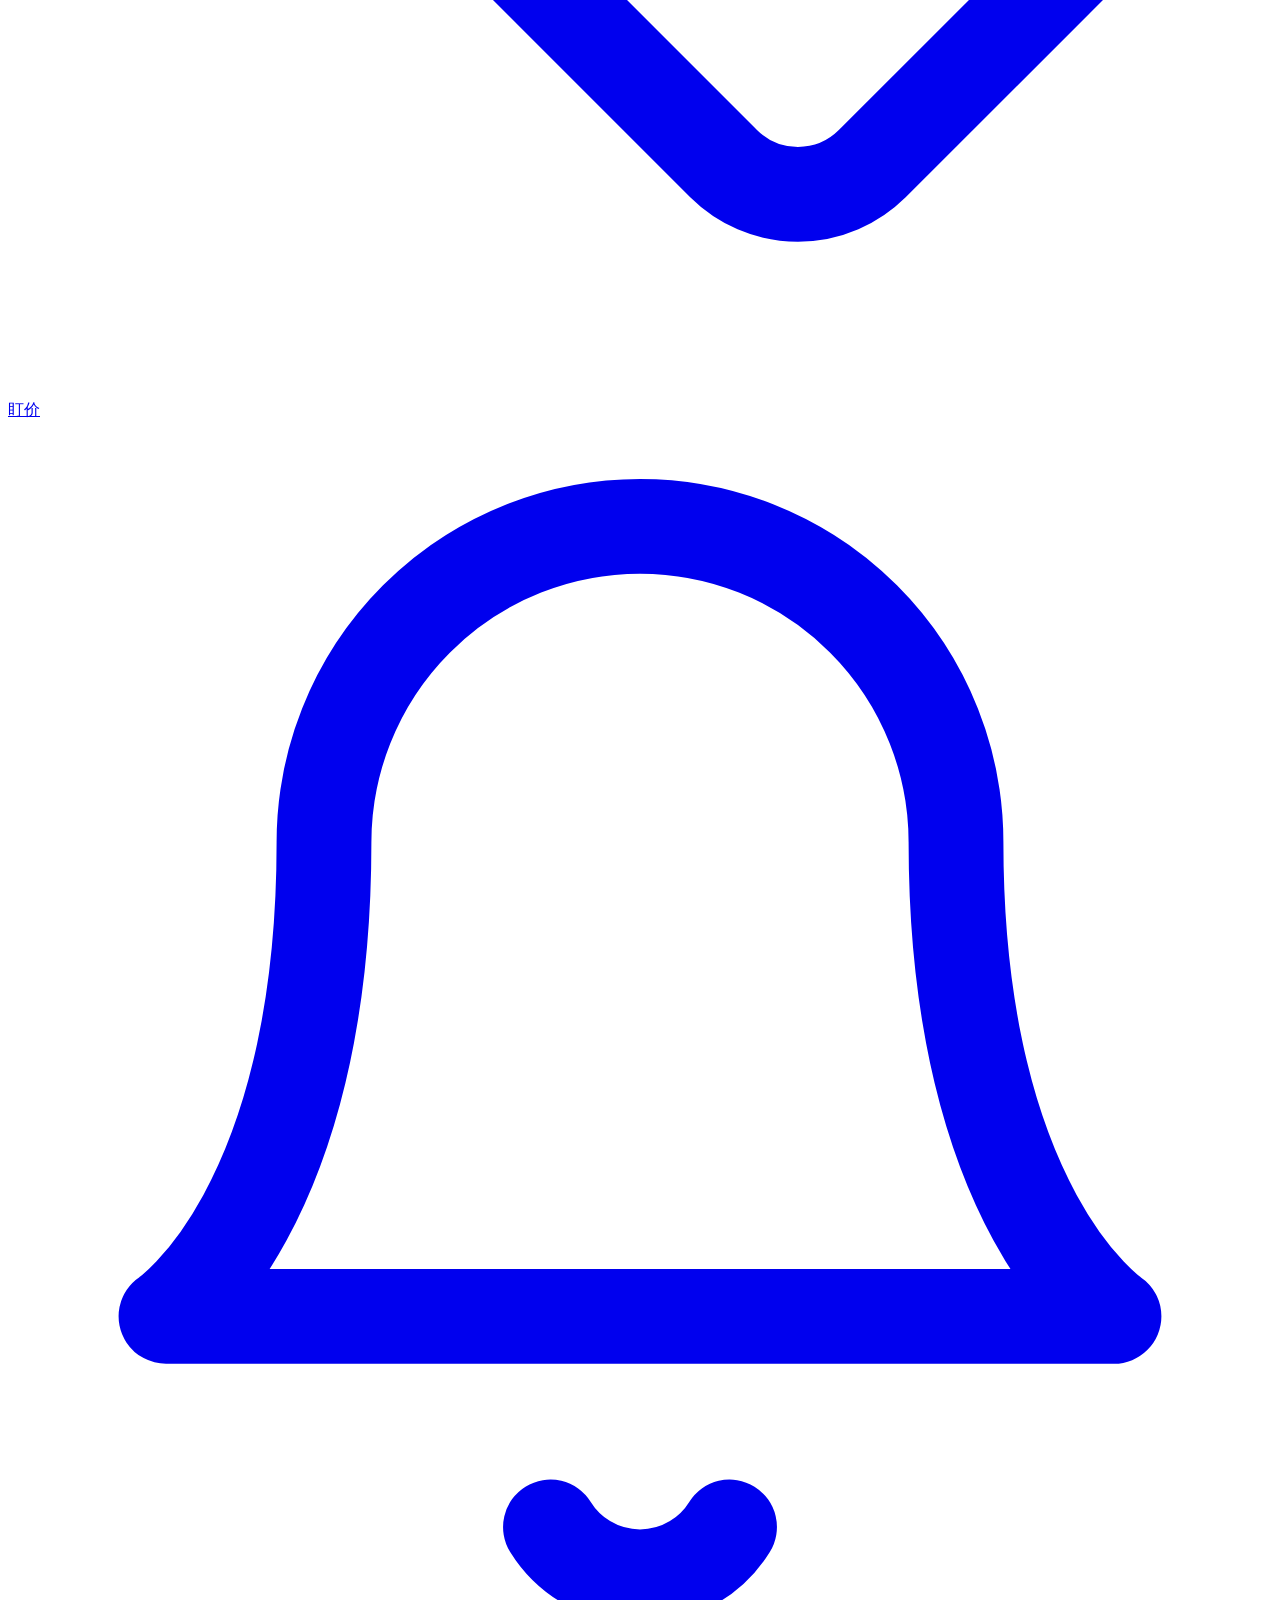
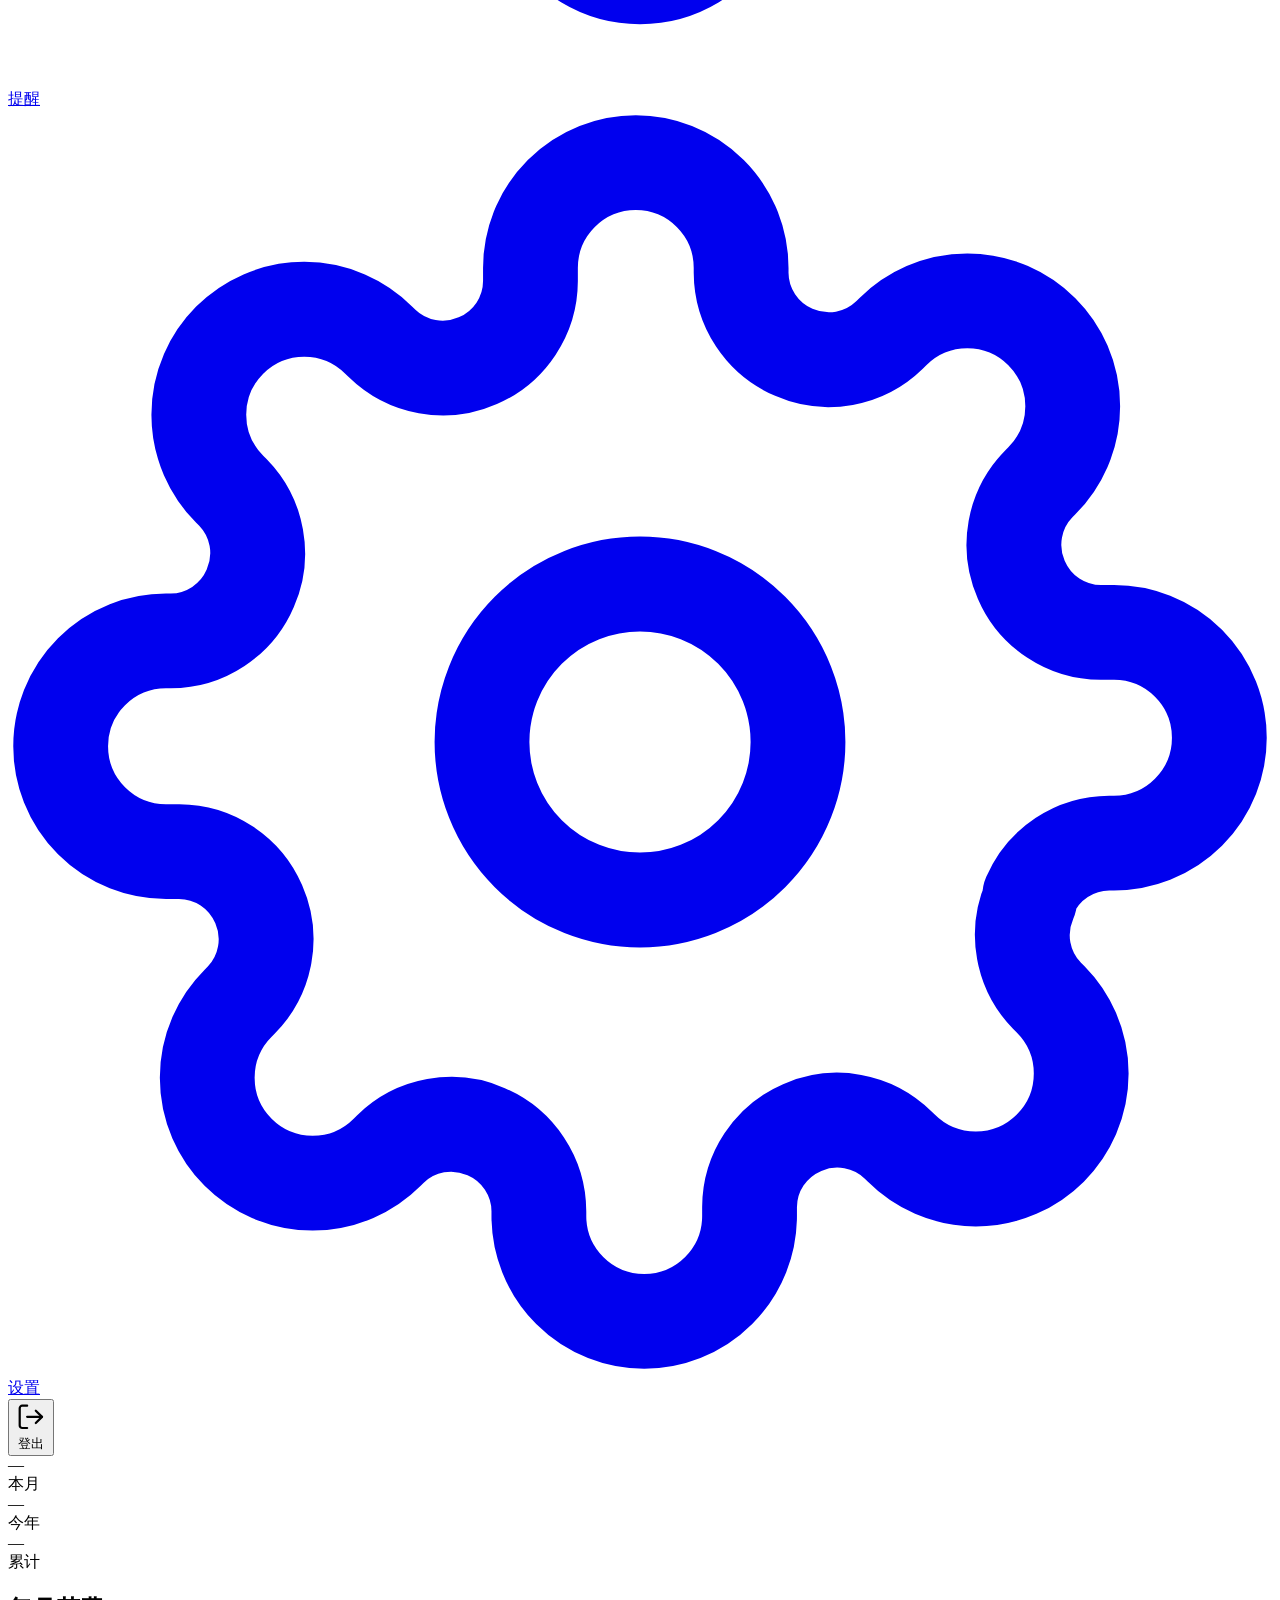
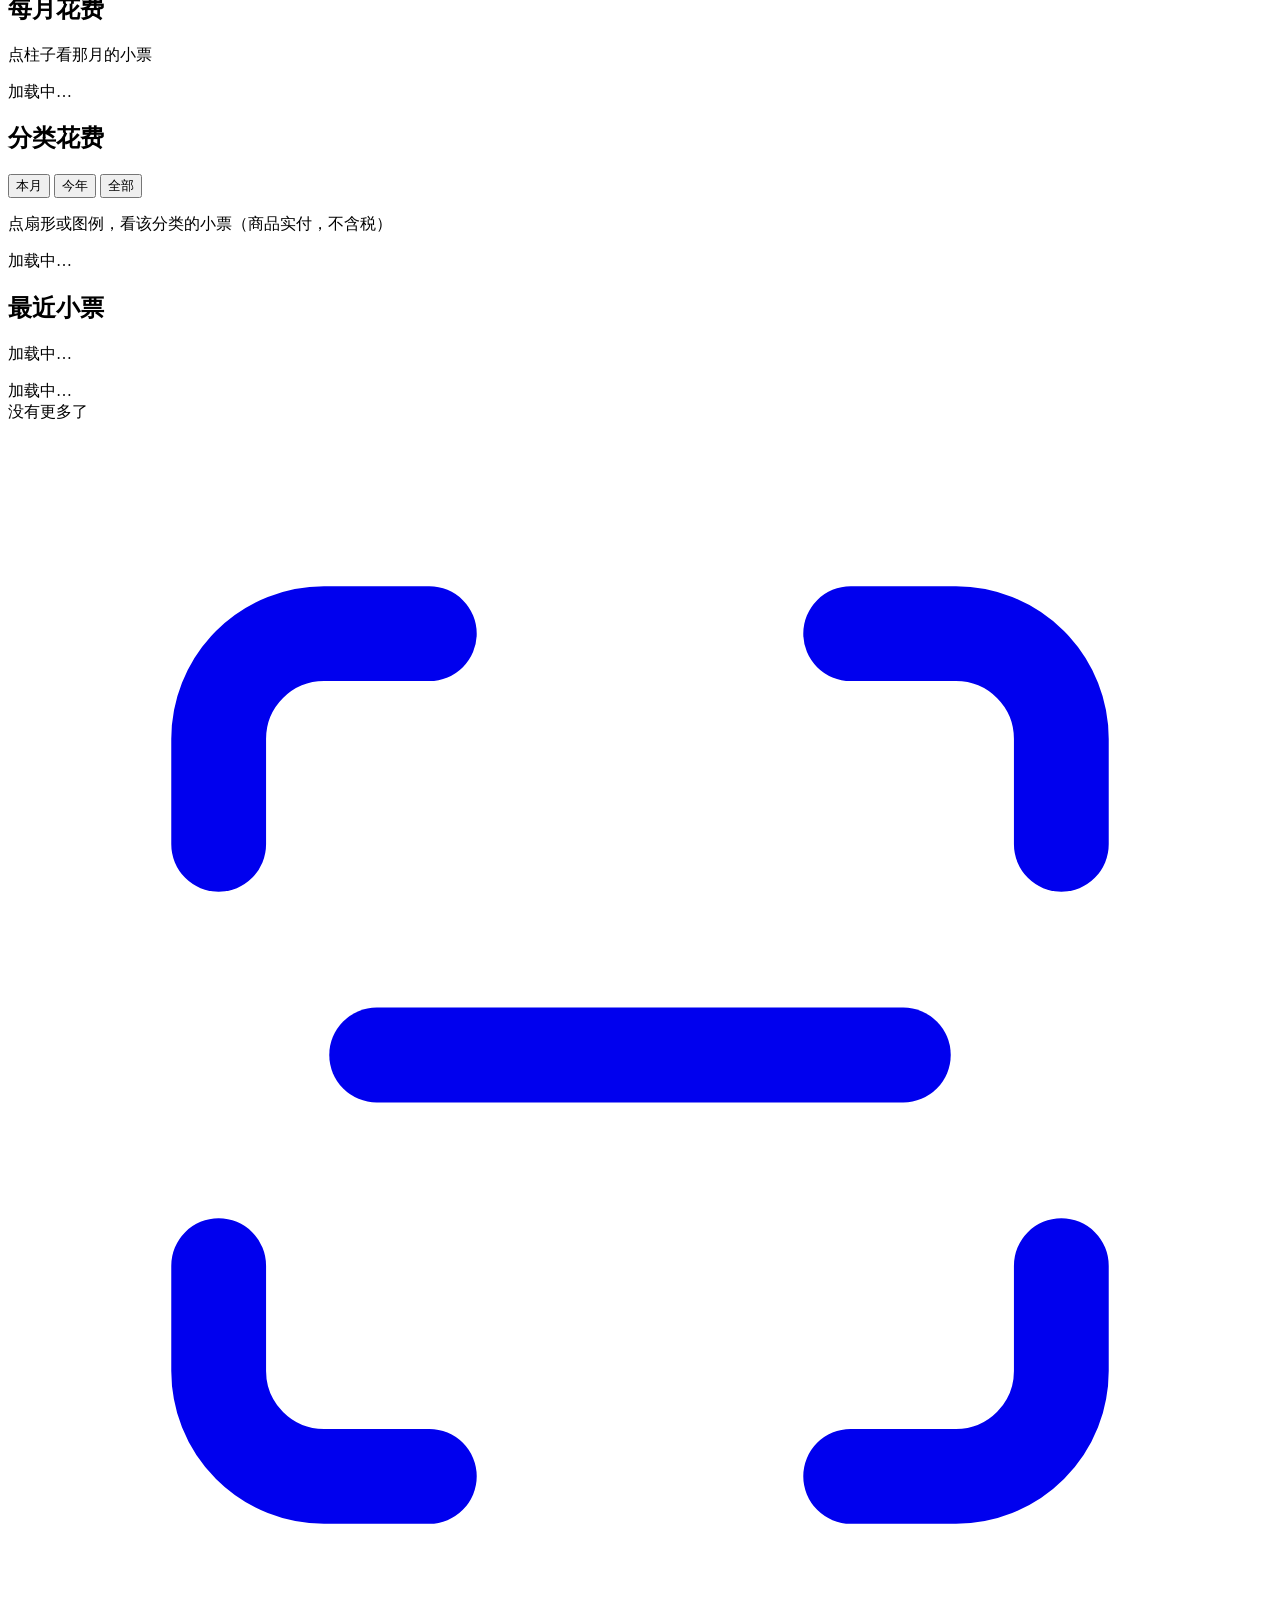
==== commit ff6d3c93: "v2.1: 胶囊筛选 + 底部选择器，首页无限滚动 - 小票页筛选改成胶囊条（月份/分类/门店）+ 底部滑出选择器：   选中胶囊变蓝，点 ✕ 只清这一项，清除全部只在有筛选时出现；   月份选项从接" ====
--- a/web/pages/index.html
+++ b/web/pages/index.html
@@ -75,6 +75,9 @@
   </div>
   <h2>最近小票</h2>
   <div id="recentList"><p class="muted">加载中…</p></div>
+  <div id="recentSentinel"></div>
+  <div class="loadmore" id="recentSpin"><span class="spinner"></span> 加载中…</div>
+  <div class="endmark" id="recentEnd">没有更多了</div>
   <a class="fab" href="/upload" aria-label="扫小票">
     <svg viewBox="0 0 24 24" fill="none" stroke="currentColor" stroke-width="1.8" stroke-linecap="round" stroke-linejoin="round" aria-hidden="true">
       <path d="M4 8V6a2 2 0 0 1 2-2h2"/><path d="M16 4h2a2 2 0 0 1 2 2v2"/>
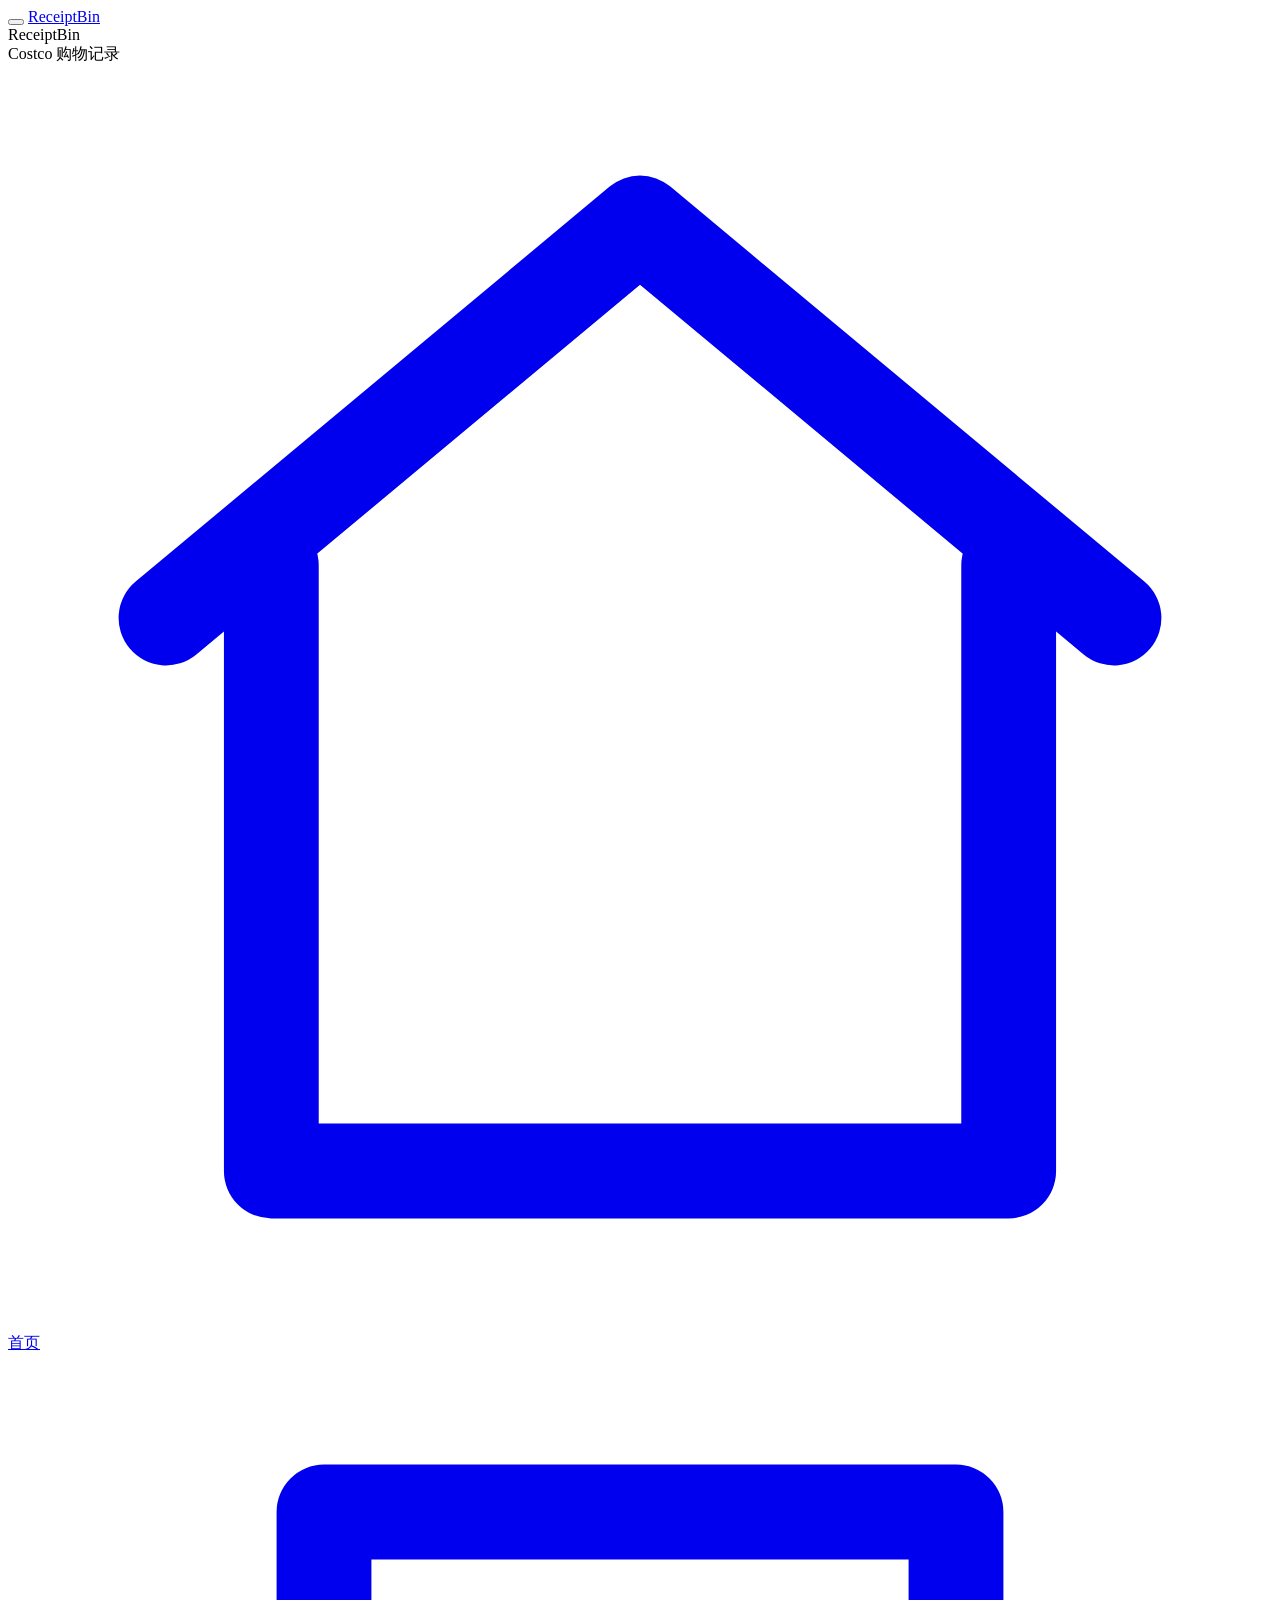
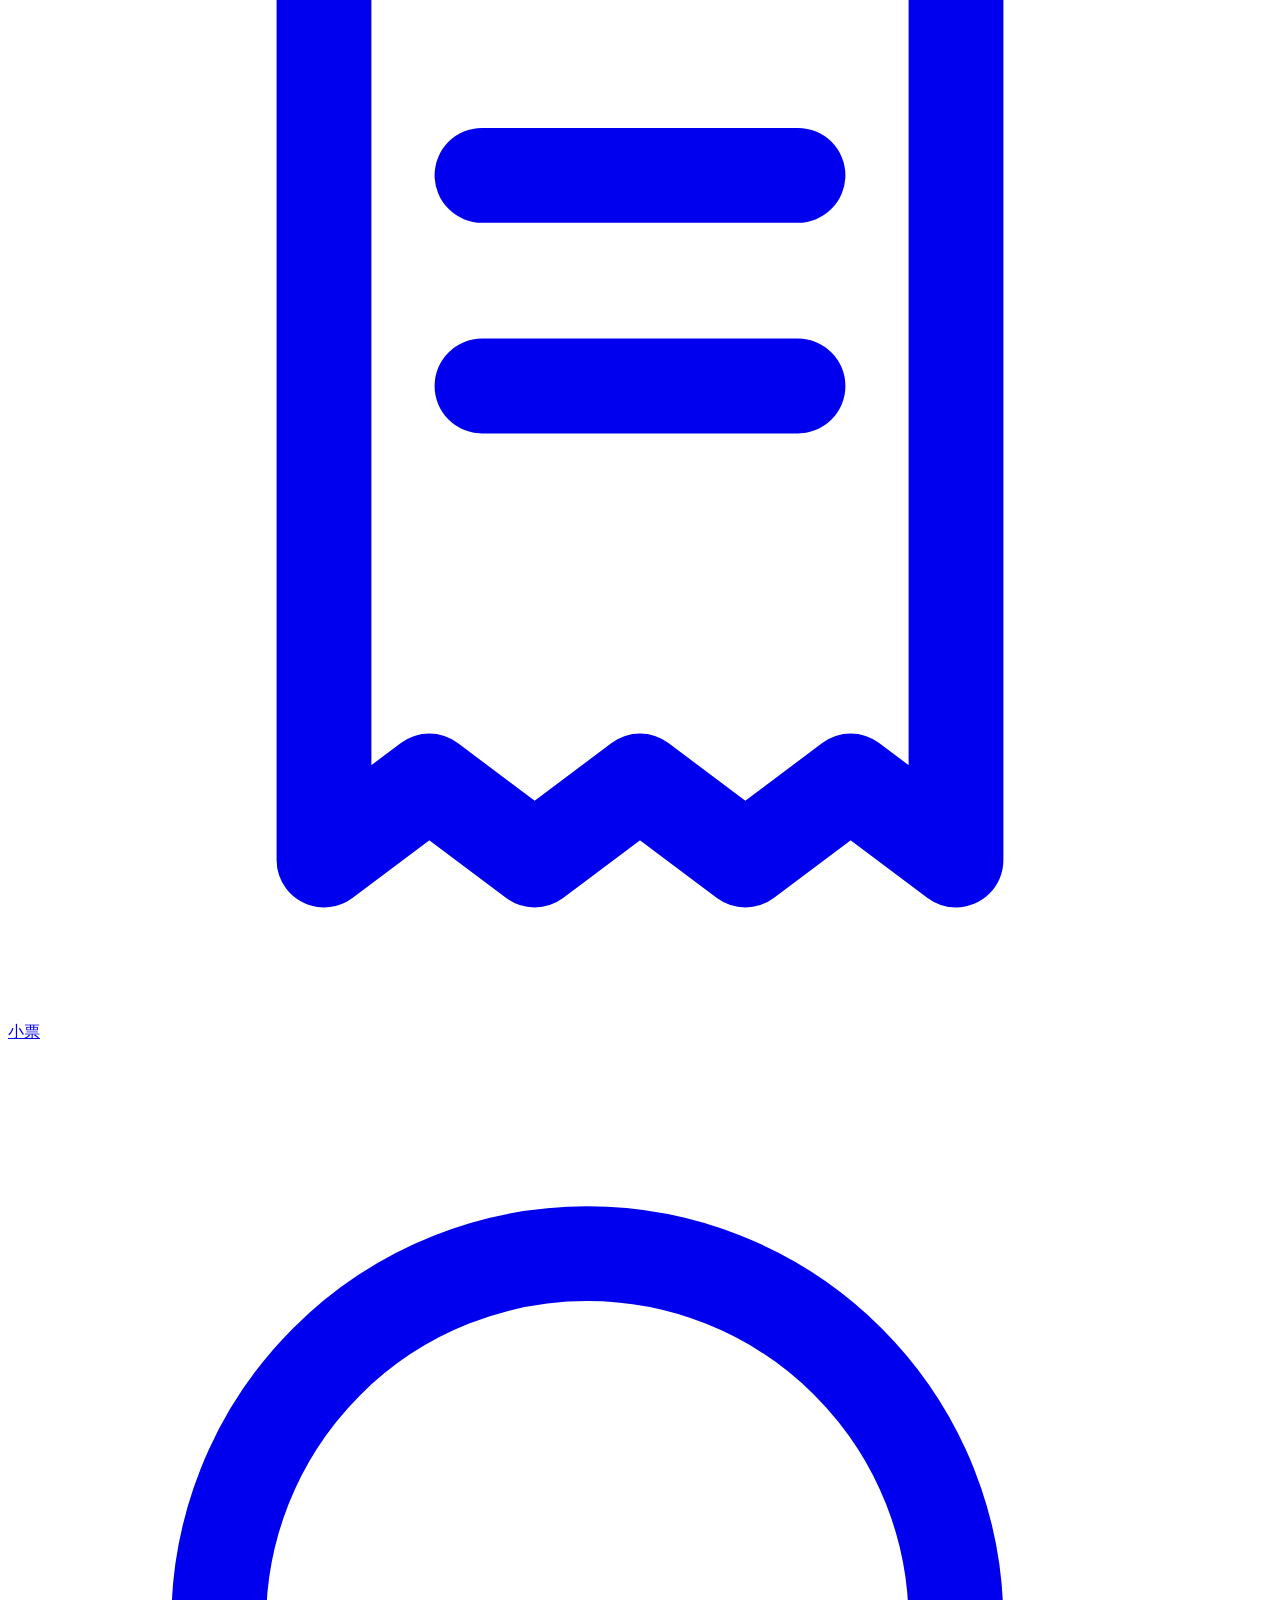
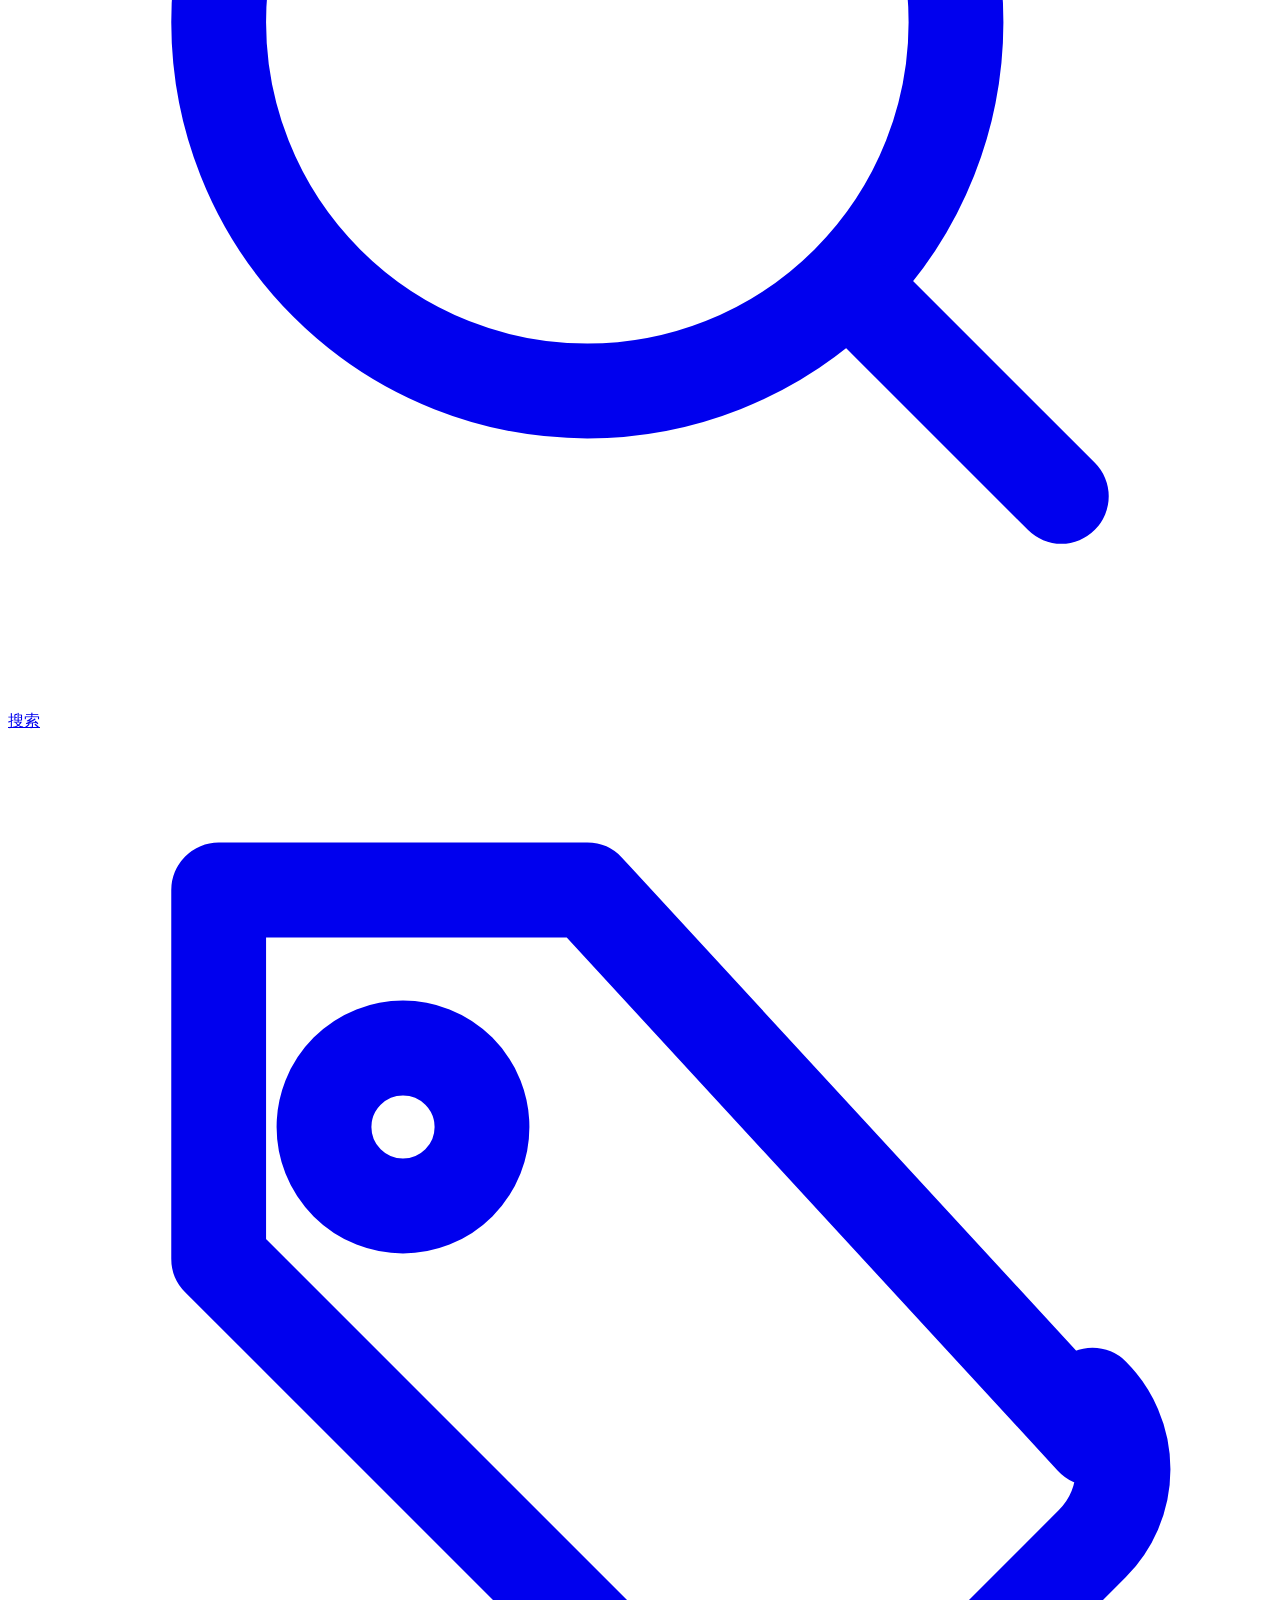
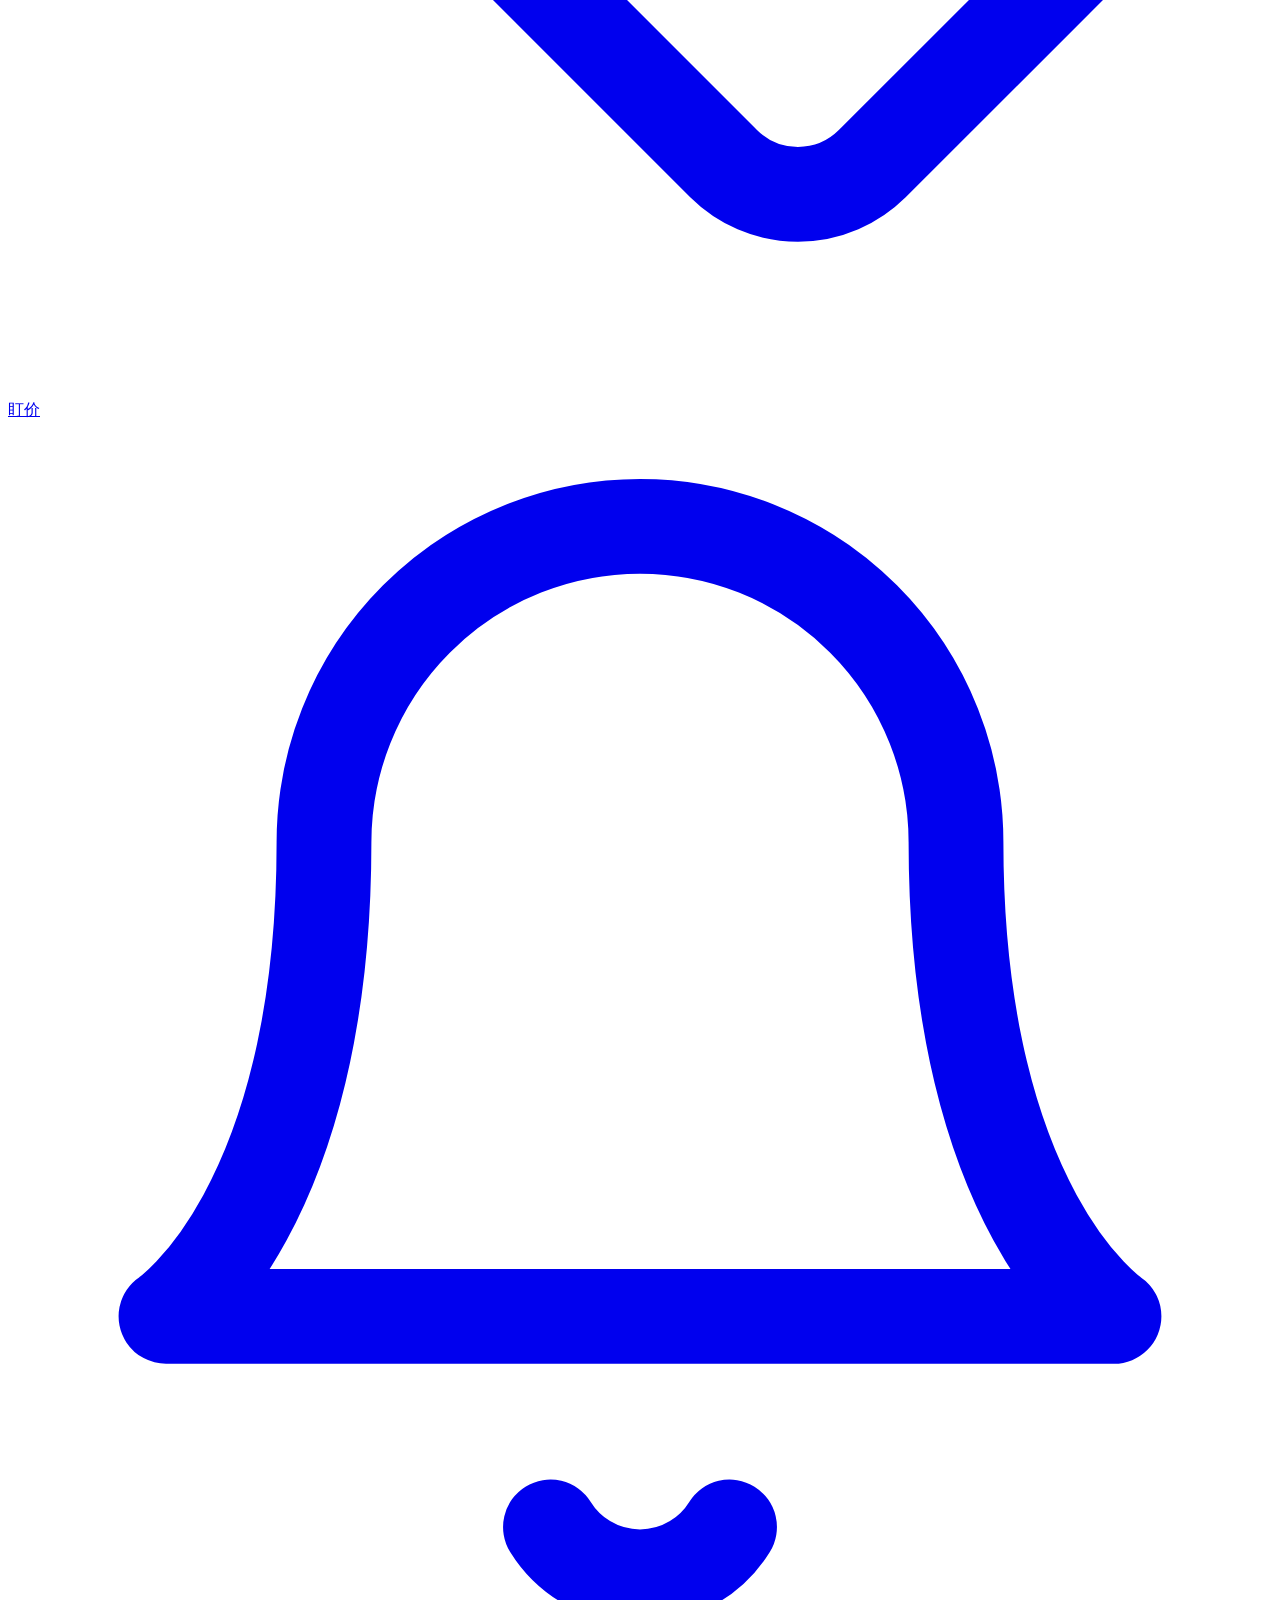
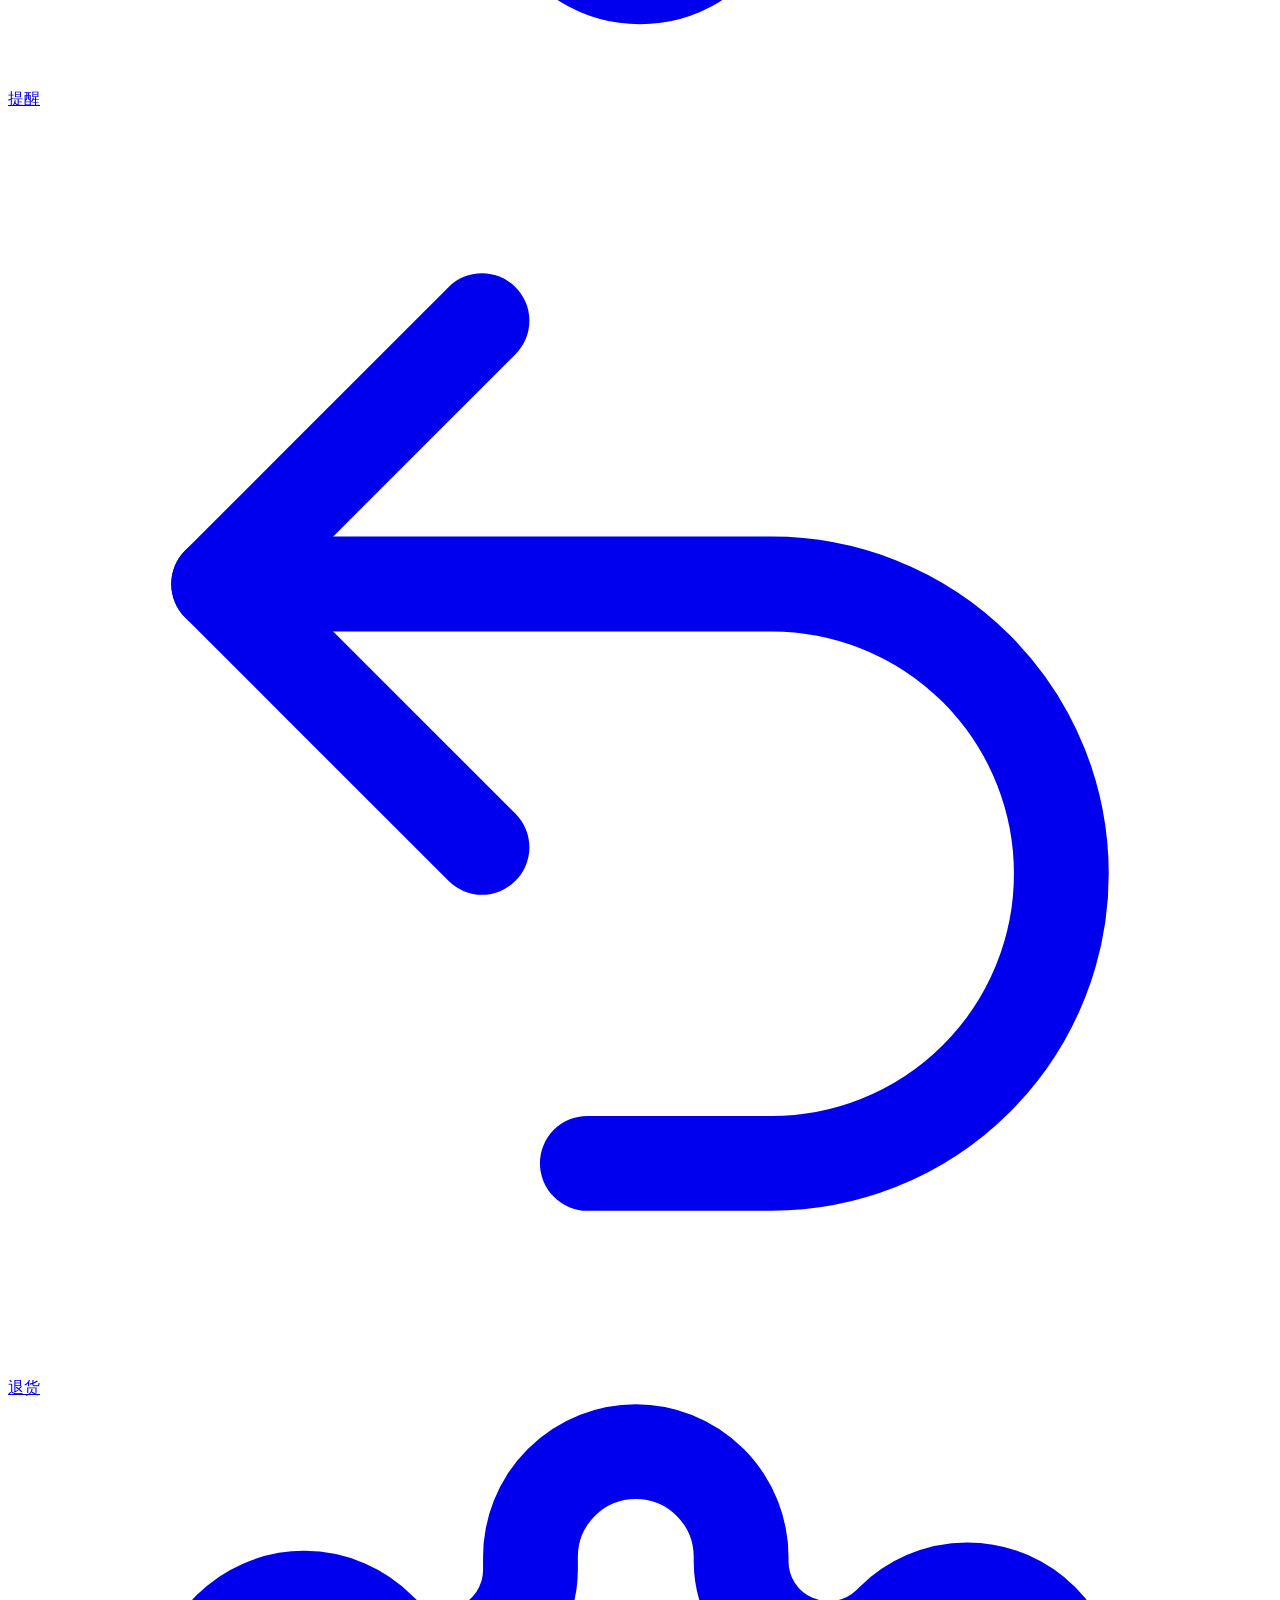
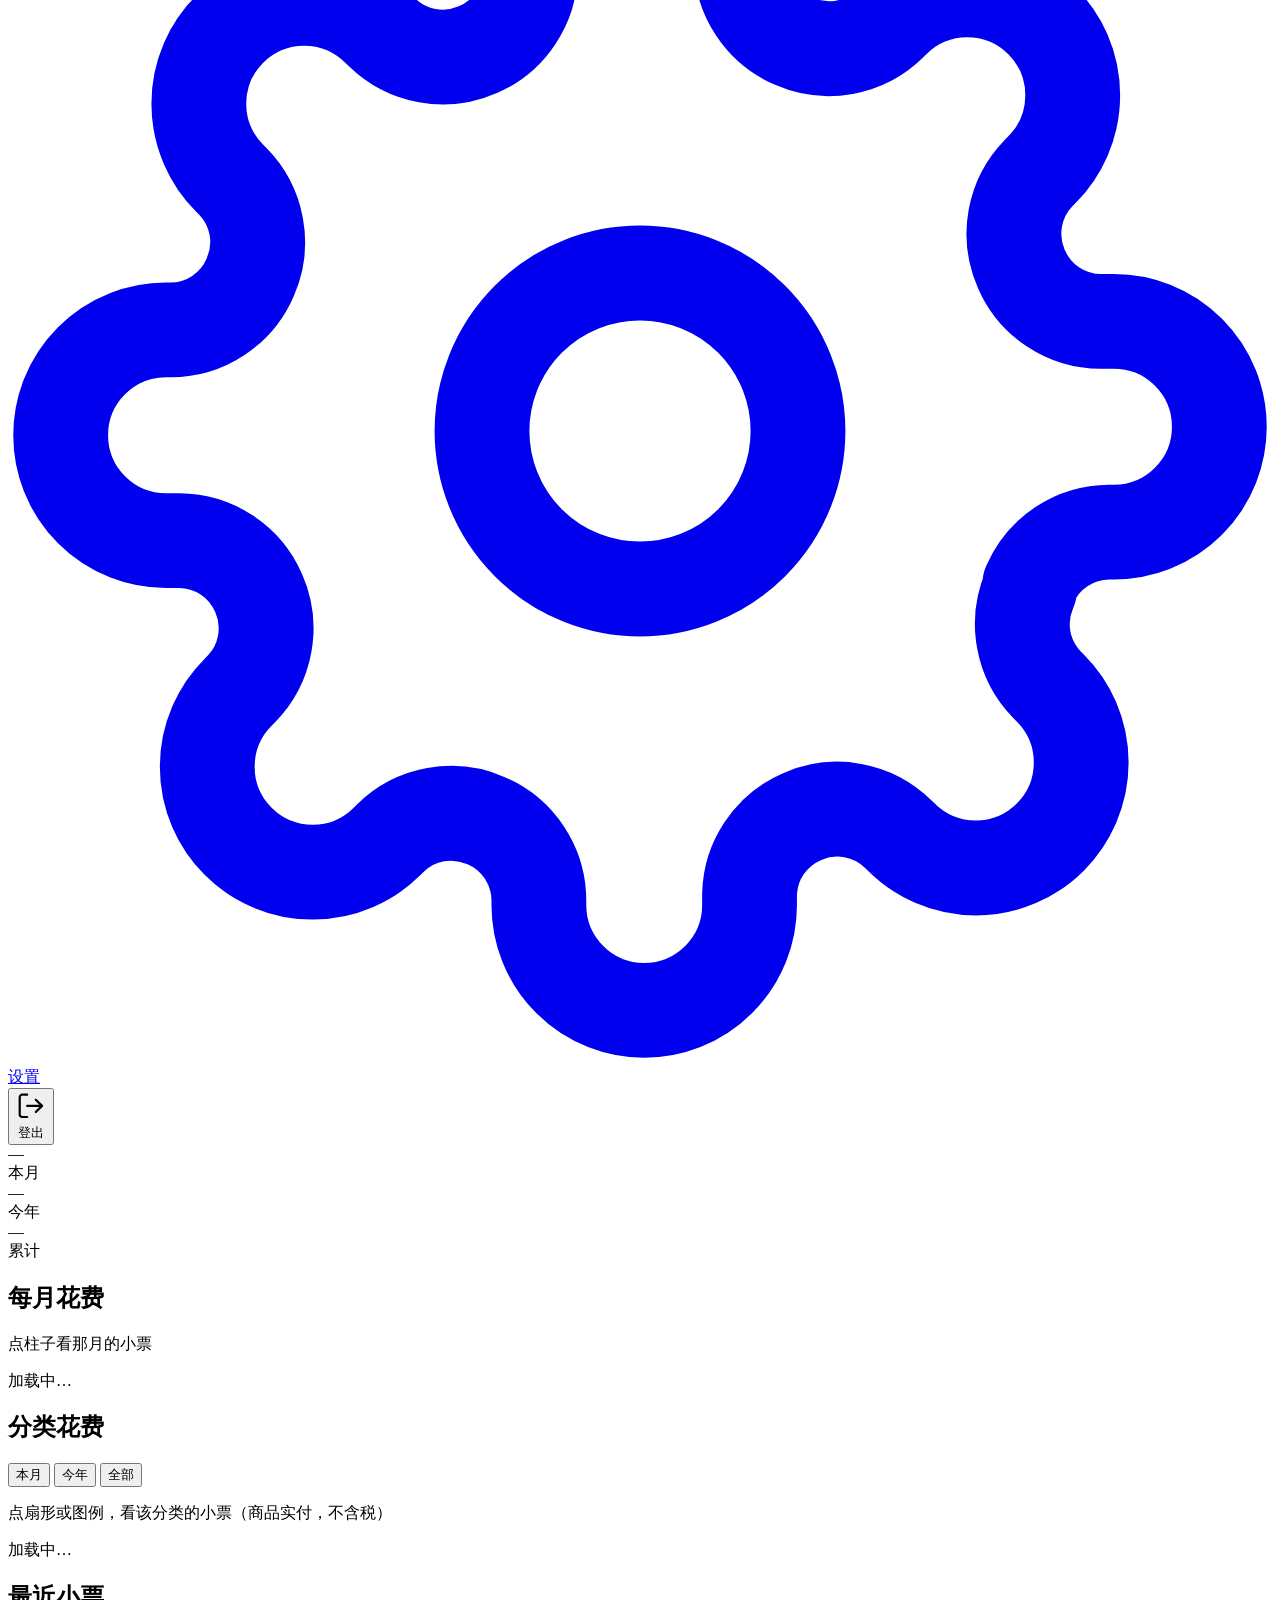
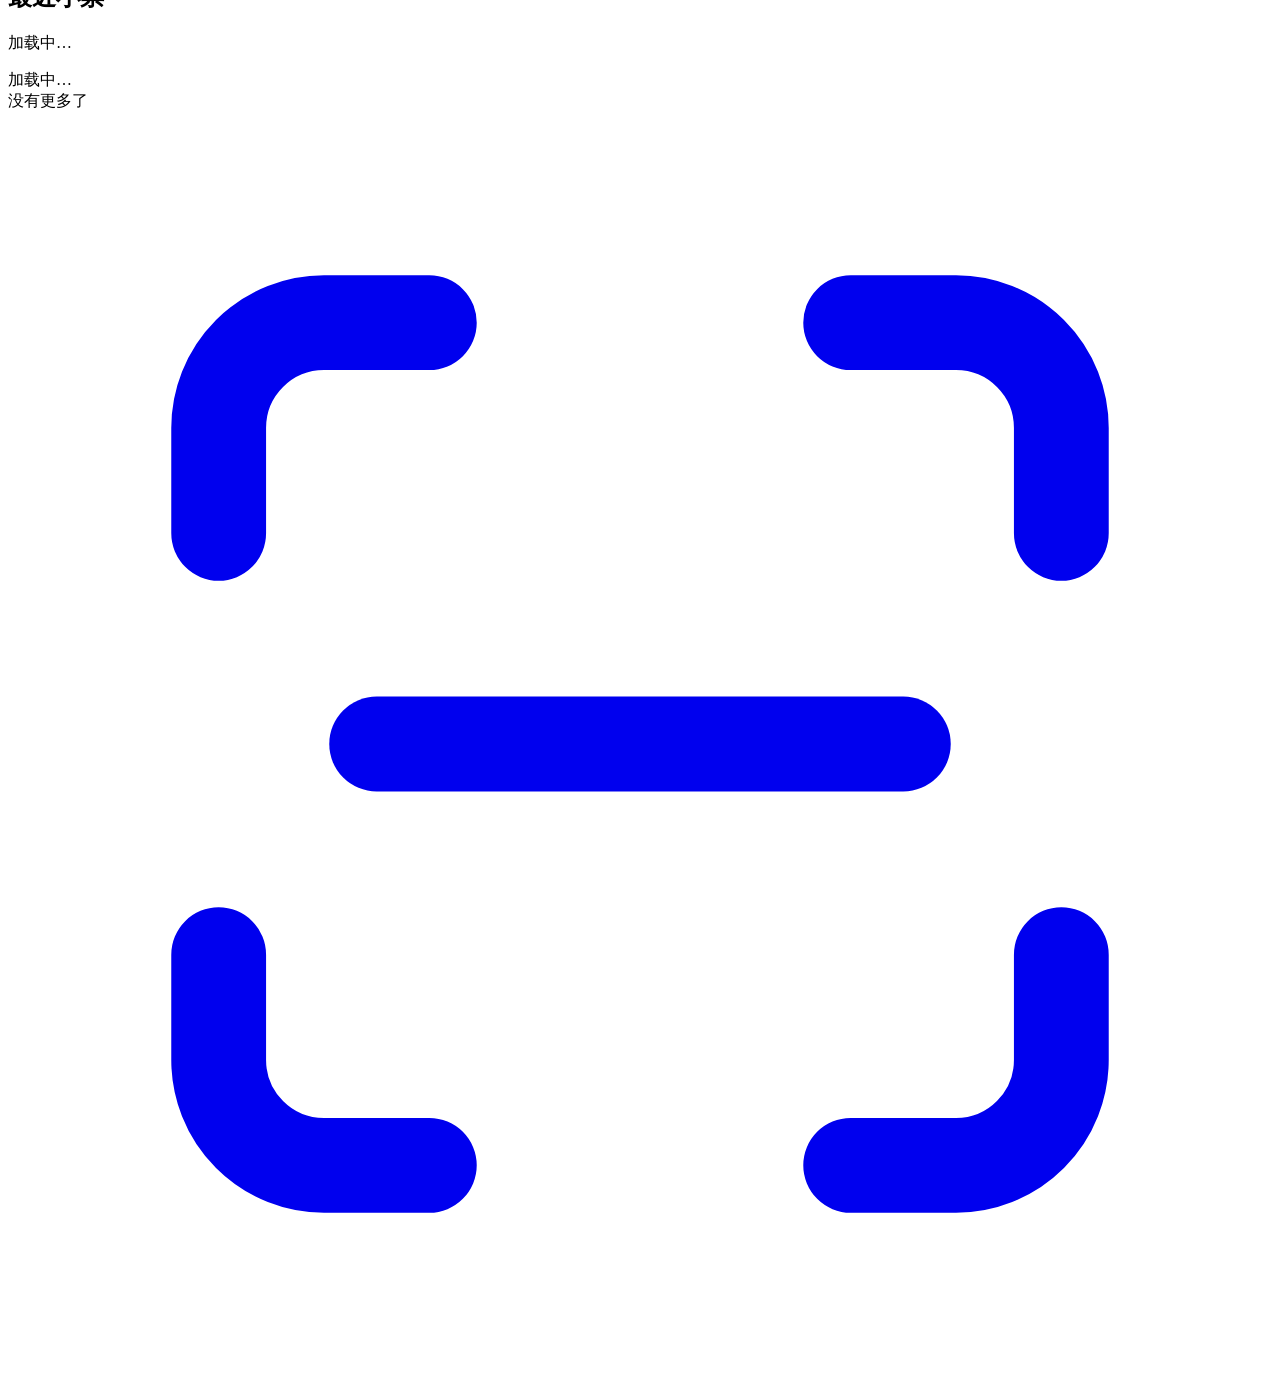
==== commit 021e915f: "v2.13: 退货清单 小票详情每件商品加「加入退货」开关（再点移出）；新增退货页： 待退货集中展示（购买门店/日期、实付单价、预计可退金额）， 数量可调（买 5 退 2），逐件「已退」或「全部已处理" ====
--- a/web/pages/index.html
+++ b/web/pages/index.html
@@ -40,6 +40,9 @@
     <a class="drawer-item" data-nav="alerts" href="/alerts">
       <svg viewBox="0 0 24 24" fill="none" stroke="currentColor" stroke-width="1.8" stroke-linecap="round" stroke-linejoin="round" aria-hidden="true"><path d="M18 8a6 6 0 1 0-12 0c0 7-3 9-3 9h18s-3-2-3-9"/><path d="M13.7 21a2 2 0 0 1-3.4 0"/></svg>
       提醒</a>
+    <a class="drawer-item" data-nav="returns" href="/returns">
+      <svg viewBox="0 0 24 24" fill="none" stroke="currentColor" stroke-width="1.8" stroke-linecap="round" stroke-linejoin="round" aria-hidden="true"><path d="M9 14 4 9l5-5"/><path d="M4 9h10.5a5.5 5.5 0 0 1 0 11H11"/></svg>
+      退货<span class="count" id="returnCount"></span></a>
     <a class="drawer-item" data-nav="settings" href="/settings">
       <svg viewBox="0 0 24 24" fill="none" stroke="currentColor" stroke-width="1.8" stroke-linecap="round" stroke-linejoin="round" aria-hidden="true"><circle cx="12" cy="12" r="3"/><path d="M19.4 15a1.65 1.65 0 0 0 .33 1.82l.06.06a2 2 0 1 1-2.83 2.83l-.06-.06a1.65 1.65 0 0 0-1.82-.33 1.65 1.65 0 0 0-1 1.51V21a2 2 0 1 1-4 0v-.09a1.65 1.65 0 0 0-1-1.51 1.65 1.65 0 0 0-1.82.33l-.06.06a2 2 0 1 1-2.83-2.83l.06-.06a1.65 1.65 0 0 0 .33-1.82 1.65 1.65 0 0 0-1.51-1H3a2 2 0 1 1 0-4h.09a1.65 1.65 0 0 0 1.51-1 1.65 1.65 0 0 0-.33-1.82l-.06-.06a2 2 0 1 1 2.83-2.83l.06.06a1.65 1.65 0 0 0 1.82.33h0a1.65 1.65 0 0 0 1-1.51V3a2 2 0 1 1 4 0v.09a1.65 1.65 0 0 0 1 1.51h0a1.65 1.65 0 0 0 1.82-.33l.06-.06a2 2 0 1 1 2.83 2.83l-.06.06a1.65 1.65 0 0 0-.33 1.82v0a1.65 1.65 0 0 0 1.51 1H21a2 2 0 1 1 0 4h-.09a1.65 1.65 0 0 0-1.51 1z"/></svg>
       设置</a>
